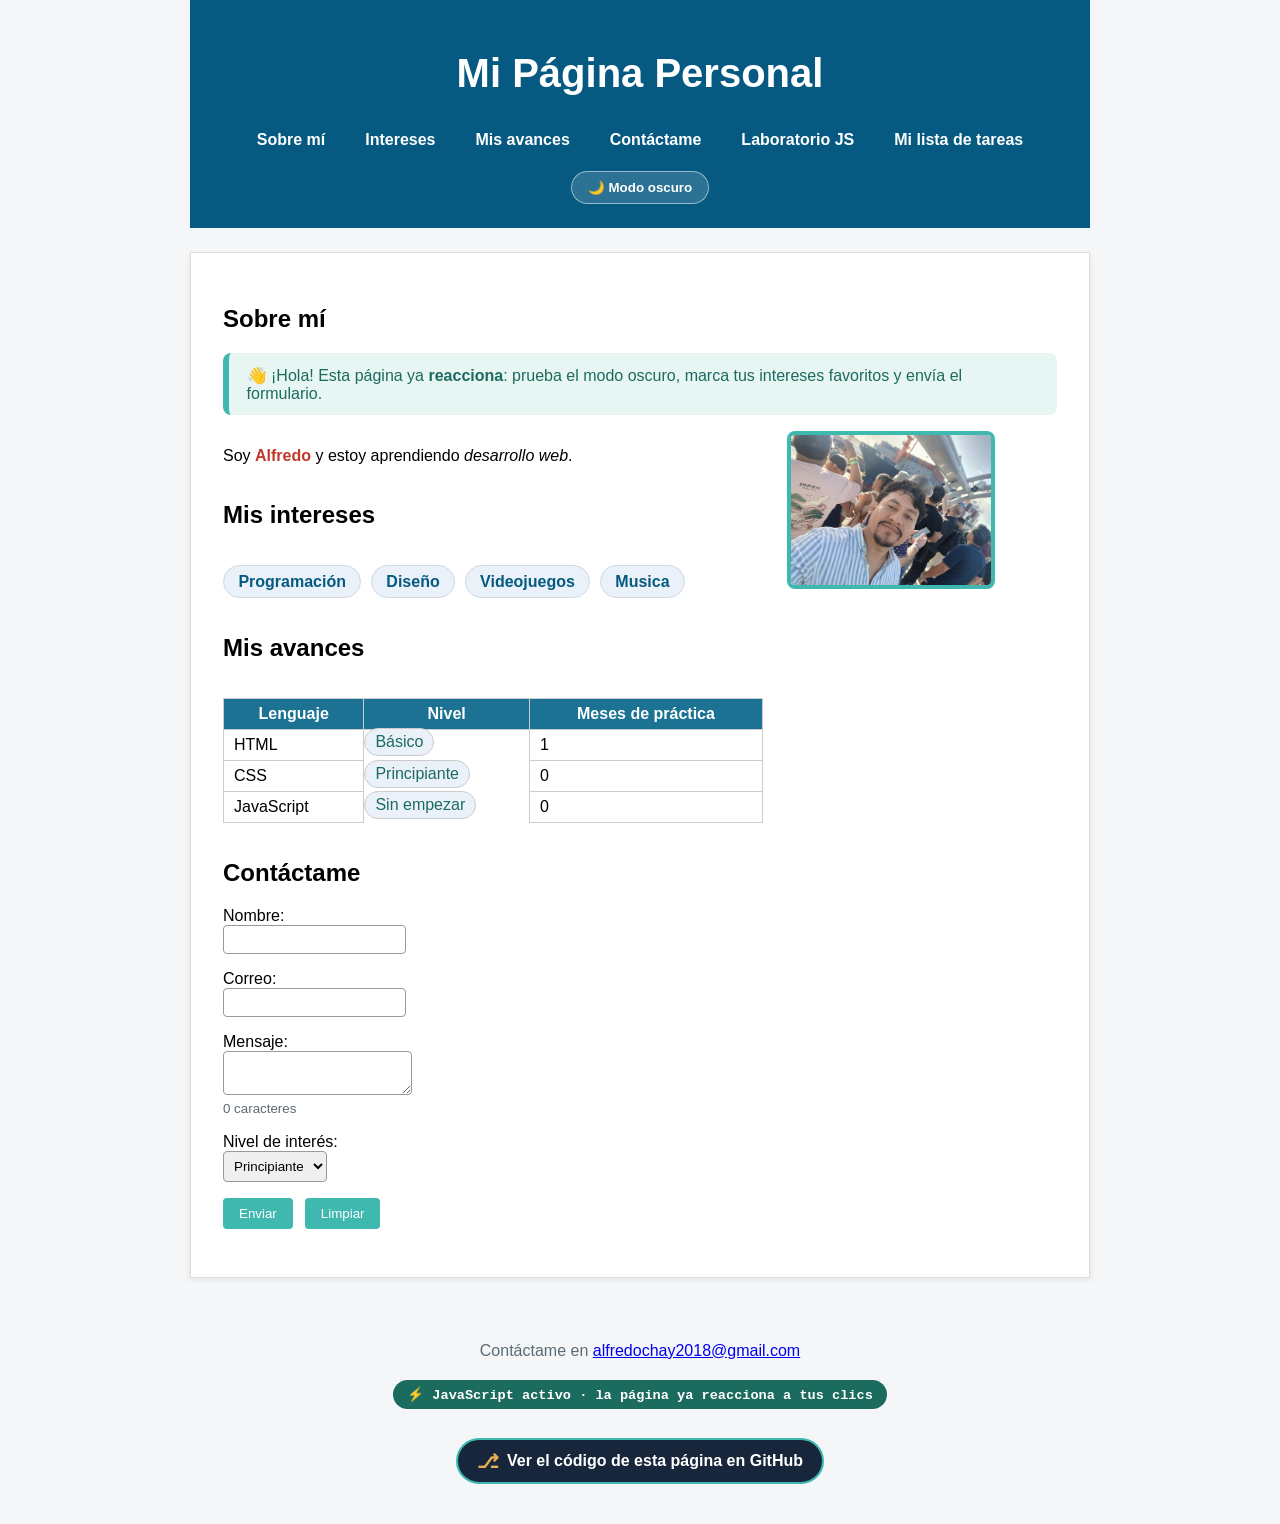
==== index.html @ 12668f1b "Agregamos enlace del respositorio a index y agregamos la clase 14 al repositorioJS" ====
<!DOCTYPE html>
<html lang="es">
  <head>
    <meta charset="UTF-8">
    <title>Mi Página Personal</title>

    <!-- Cambio de Hoy: conectar el html con el css-->
    <link rel="stylesheet" href="styles.css">
  </head>
  <body>
    <!-- CAMBIO DE HOY (Clase 8): este header es, a partir de hoy, el
         primer elemento que el usuario ve aparecer con una animación
         (opacity + translateY) definida con @keyframes en styles.css —
         por eso no hace falta agregar ninguna clase ni atributo nuevo
         aquí: la animación está completamente conectada por el
         selector "header" del CSS, igual que ya pasa con sus demás
         estilos (fondo, padding, grid-area). Nota importante: TODO lo
         de hoy (transiciones, animación, elevación de main, hover de
         los chips) vive en styles.css — este archivo HTML no cambió
         de estructura, porque el Proyecto 1 ya estaba completo desde
         la Clase 7; hoy solo lo pulimos y le dimos vida con CSS. -->
    <header>
      <h1>Mi Página Personal</h1>
      <!-- CAMBIO DE HOY (Clase 8): estos 4 enlaces ya tenían su estilo
           de Flexbox desde la Clase 6 — hoy, al pasar el cursor sobre
           cualquiera de ellos, aparece un fondo claro semi-transparente
           que se desvanece suavemente (ver "header nav a:hover" y su
           transition en styles.css). No se tocó ningún atributo aquí. -->
      <nav>
        <a href="#sobre-mi">Sobre mí</a>
        <a href="#intereses">Intereses</a>
        <a href="#avances">Mis avances</a>
        <a href="#contacto">Contáctame</a>
        <a href="practica-js.html">Laboratorio JS</a>
        <a href="lista/lista.html">Mi lista de tareas</a>

          <!-- CAMBIO DE HOY (Clase 9): nuevo enlace a la página del
             laboratorio de JavaScript. Como practica-js.html está en la
             misma carpeta, basta con escribir su nombre en href (sin #,
             porque no es una sección de esta página sino otro archivo).
             CAMBIO DE HOY (Clase 10): este archivo NO cambia hoy; solo
             corregimos este comentario. Los loops y funciones de hoy
             viven en logica.js y en el laboratorio. La landing page se
             conecta a JavaScript (DOM) en la Clase 11. -->
      </nav>

         <!-- CAMBIO DE HOY (Clase 12): botón para cambiar entre modo claro y
           modo oscuro. type="button" significa que NO envía ningún
           formulario: solo existe para que JavaScript escuche su "click".
           El id="btn-tema" es el "nombre" con el que script.js lo encuentra
           usando querySelector("#btn-tema"). -->
      <button type="button" id="btn-tema" class="btn-tema">🌙 Modo oscuro</button>

    </header>

     <!-- CAMBIO DE HOY (Clase 8): esta es la "tarjeta principal" que hoy
         gana la sensación de elevación al pasar el cursor sobre ella
         (se levanta 4px y su sombra crece) — ver "main:hover" en
         styles.css. Como siempre, el efecto completo vive en el CSS;
         aquí en el HTML no se necesita ningún cambio. -->

    <main>
      <h2 id="sobre-mi">Sobre mí</h2>

      <!-- CAMBIO DE HOY (Clase 12): párrafo VACÍO a propósito. No escribimos
           nada aquí: script.js lo llena con innerHTML al cargar la página.
           Mientras está vacío, la regla .saludo:empty de styles.css lo
           oculta. Va fuera de .sobre-mi-grid para no mover el Grid de la
           Clase 7. -->
      <p id="saludo" class="saludo"></p>

      <div class="sobre-mi-grid">
        <p>Soy <strong class="destacado">Alfredo</strong> y estoy aprendiendo <em>desarrollo web</em>.</p>
        <img src=" imagenes/Foto_Alfredo.jpg" alt="Foto de perfil" width="200">

        <!-- CAMBIO DE HOY (Clase 12): el <span> vacío es el contador de
             favoritos. JavaScript escribe en él con textContent cada vez
             que se hace clic en un interés. -->
        <h2 id="intereses">Mis intereses <span id="contador-favoritos" class="contador"></span></h2>
        
        <ul>
          <li>Programación</li>
          <li>Diseño</li>
          <li>Videojuegos</li>
          <li>Musica</li>
        </ul>

        <h2 id="avances">Mis avances</h2>
        <table>
          <thead>
            <tr>
              <th>Lenguaje</th>
              <th>Nivel</th>
              <th>Meses de práctica</th>
            </tr>
          </thead>
          <tbody>
            <tr>
              <td>HTML</td>
              <td>Básico</td>
              <td>1</td>
            </tr>
            <tr>
              <td>CSS</td>
              <td>Principiante</td>
              <td>0</td>
            </tr>
            <tr>
              <td>JavaScript</td>
              <td>Sin empezar</td>
              <td>0</td>
            </tr>
          </tbody>
        </table>
      </div>

      <!-- CAMBIO DE HOY (Clase 7): Contáctame ya NO comparte columnas con
           nadie — queda como su propia sección, a todo el ancho, debajo
           de todo el grupo de arriba. No necesita ningún div adicional,
           porque no está formando pareja con otro elemento. -->
      <h2 id="contacto">Contáctame</h2>

      <!-- CAMBIO DE HOY (Clase 12): novalidate apaga la validación AUTOMÁTICA
           del navegador (la del type="email" de la Clase 3). Así el
           navegador no nos interrumpe con su globito y la validación la
           hacemos NOSOTROS con JavaScript, en script.js. -->
      <form novalidate>
        <p>
          <label for="nombre">Nombre:</label><br>
          <input type="text" id="nombre" name="nombre">
        </p>
        <p>
          <label for="correo">Correo:</label><br>
          <!-- CAMBIO DE HOY (Clase 12): corregimos el id. Decía id=""Correo
               (comillas mal puestas), así que el input NO tenía id y el
               label for="correo" no lo encontraba. Hoy además lo necesitamos
               para querySelector("#correo"). -->
          <input type="email" id="correo" name="correo">
        </p>
        <p>
          <label for="mensaje">Mensaje:</label><br>
          <textarea id="mensaje" name="mensaje"></textarea><br>
          <!-- CAMBIO DE HOY (Clase 12) · Reto: contador de caracteres. El
               evento "input" lo actualiza mientras escribimos. -->
          <small id="contador-mensaje" class="contador-mensaje">0 caracteres</small>
        </p>
        <p>
          <label for="nivel">Nivel de interés:</label><br>
          <select id="nivel" name="nivel">
            <option value="principiante">Principiante</option>
            <option value="intermedio">Intermedio</option>
          </select>
        </p>
        <!-- CAMBIO DE HOY (Clase 8): ambos botones (Enviar y Limpiar)
             ahora se oscurecen y crecen levemente (scale 1.05) al pasar
             el cursor encima — "button:hover" en styles.css. También
             agregamos "button:focus" con el mismo estilo, para que
             alguien que navegue con el teclado (tecla Tab) vea
             claramente cuál botón está seleccionado: ese es el ajuste
             de accesibilidad que pedimos en la retroalimentación de
             hoy. -->
        <p>
          <button type="submit">Enviar</button>
          <button type="reset">Limpiar</button>
        </p>
      </form>

       <!-- CAMBIO DE HOY (Clase 12): aquí aparecen los mensajes de error o de
           éxito del formulario. Empieza VACÍO: JavaScript le pone el texto
           (textContent) y la clase .error o .exito (classList).
           Va DESPUÉS del </form> porque la regla "form p:last-of-type" de la
           Clase 6 pone en fila el último párrafo del formulario (el de los
           botones); si este <p> estuviera dentro, esa regla le tocaría a él. -->
      <p id="mensaje-error" class="mensaje-form"></p>

    </main>

    <footer>
      <p>Contáctame en <a href="mailto:alfredochay2018@gmail.com">alfredochay2018@gmail.com</a></p>

       <!-- CAMBIO DE HOY (Clase 12): este texto ya no se queda fijo. Al
           cargar la página, script.js lo cambia con textContent y le pone
           otro color con style.backgroundColor. -->
      <p class="badge-js">⚡JavaScript conectado - abre la consola </p>

      <p>
        <a class="enlace-github" href="https://github.com/Alfredo-chay/pagina-personal.git">
          <span class="icono-git">⎇</span> Ver el código de esta página en GitHub
        </a>
      </p>
 
    </footer>
 
    <script src="script.js"></script>
 
  </body>
</html>
---- styles.css ----
/* ===================================================
   CLASE 4: PRIMEROS ESTILOS
   =================================================== */

body {
  font-family: Arial, sans-serif;
  background-color: #f4f6f8;
  max-width: 900px;
  margin: 0 auto;
  display: grid;                 
  grid-template-areas:            
    "header"
    "main"
    "footer";
}

h1 {
  color: #065a82;
  font-size: 40px;
}

.destacado {
  color: #c0392b;
  font-weight: bold;
}


/* ===================================================
   EXTRA: HEADER CON COLOR DE FONDO
   =================================================== */

header {
  background-color: #065a82;
  text-align: center;
  padding: 1.5rem 1rem;
  grid-area: header;    
}

header h1,
header nav a {
  color: white;
}

header nav {
  display: flex;
  justify-content: center;
  gap: 0.5rem;
}

header nav a {
  text-decoration: none;
  font-weight: bold;
  padding: 0.5rem 1rem;
  border-radius: 6px;     
  transition: background-color 0.3s ease; 
}

header nav a:hover {
  background-color: rgba(255, 255, 255, 0.2);
}


/* ===================================================
   EXTRA: TABLA
   =================================================== */

th {
  background-color: #1c7293;
  color: white;
}

td, th {
  border: 1px solid #cccccc;
  padding: 6px 10px;
}

table {
  border-collapse: collapse;
  margin: 1rem 0;
  width: 100%;   
}

tbody td:nth-child(2) {
  display: inline-block;
  background-color: #eaf1f8;
  color: #1c6b5f;
  padding: 4px 10px;
  border-radius: 999px;
}

tbody tr:first-child td:nth-child(2) {
  position: relative;
  top: -2px;
}


/* ===================================================
   EXTRA: FORMULARIO
   =================================================== */

input, textarea, select {
  border: 1px solid #999999;
  padding: 6px;
  max-width: 100%;
  border-radius: 4px;                       
  transition: border-color 0.3s ease;
}

input:focus, textarea:focus, select:focus {
  border-color: #1c7293;
  outline: none;
}

button {
  background-color: #3fb8af;
  color: white;
  border: none;
  padding: 8px 16px;
   border-radius: 4px;                               
  cursor: pointer;                                  
  transition: background-color 0.3s ease, transform 0.2s ease;
}

button:hover {
  background-color: #2f8f88;
  transform: scale(1.05);
}
 
button:focus {
  background-color: #2f8f88;
  outline: 3px solid #1c7293;
  outline-offset: 2px;
}

form {
  margin-top: 1rem;
}

form p:last-of-type {
  display: flex;
  gap: 0.75rem;
}


/* ===================================================
   CLASE 5: BOX MODEL
   =================================================== */

main {
  background-color: white;
  padding: 2rem;
  margin: 1.5rem 0;
  border: 1px solid #dddddd;
  grid-area: main;
  box-shadow: 0 2px 6px rgba(0, 0, 0, 0.08);        
  transition: transform 0.2s ease, box-shadow 0.2s ease;
}

main:hover {
  transform: translateY(-4px);
  box-shadow: 0 8px 16px rgba(0, 0, 0, 0.12);
}

img {
  border: 4px solid #3fb8af;
  border-radius: 8px;
  margin: 1rem 0;
  max-width: 100%;
}


/* ===================================================
   CLASE 6: DISPLAY, POSITION Y FLEXBOX
   =================================================== */

ul {
  display: flex;
  flex-wrap: wrap;
  gap: 0.6rem;
  list-style: none;
  padding: 0;
  margin: 1rem 0;
}

ul li {
  background-color: #eaf1f8;
  color: #065a82;
  font-weight: bold;
  padding: 0.4rem 0.9rem;
  border-radius: 999px;
  border: 1px solid #cfd8e3;
  transition: transform 0.2s ease, background-color 0.2s ease;
}

ul li:hover {
  transform: scale(1.08);
  background-color: #d6e6f5;
}


/* ===================================================
   CLASE 7: CSS GRID Y DISEÑO RESPONSIVE
   =================================================== */

footer {
  grid-area: footer;
  text-align: center;
  padding: 1.5rem 1rem;
  color: #5b6b76;
}

.sobre-mi-grid {
  display: block;
}

@media (min-width: 768px) {
  .sobre-mi-grid {
    display: grid;
    grid-template-columns: 2fr 1fr;
    column-gap: 1.5rem;
    grid-template-areas:
      "texto       foto"
      "intereses-h foto"
      "intereses-l foto"
      "avances-h   foto"
      "avances-t   foto";
  }

  .sobre-mi-grid > p             { grid-area: texto; }
  .sobre-mi-grid > h2#intereses  { grid-area: intereses-h; }
  .sobre-mi-grid > ul            { grid-area: intereses-l; }
  .sobre-mi-grid > h2#avances    { grid-area: avances-h; }
  .sobre-mi-grid > table         { grid-area: avances-t; }

  .sobre-mi-grid > img {
    grid-area: foto;    
    align-self: start;   
    margin: 0;             
  }
}

/* ===================================================
   CLASE 8: PROYECTO 1 — TRANSICIONES Y ANIMACIONES
   =================================================== */
 
@keyframes aparecer {
  from {
    opacity: 0;
    transform: translateY(-10px);
  }
  to {
    opacity: 1;
    transform: translateY(0);
  }
}
 
header {
  animation: aparecer 0.6s ease-out;
}

/* ===================================================
   CLASE 9: INTRODUCCIÓN A JAVASCRIPT
   Hoy JavaScript vive en logica.js y muestra todo en la
   consola. Estas reglas solo dan estilo a la página nueva
   practica-js.html, que comparte esta misma hoja de estilos
   con index.html. Ninguna regla de esta sección cambia cómo
   se ve la landing page, salvo el ajuste del nav (abajo).
   =================================================== */
 
/* CAMBIO DE HOY (Clase 9): el nav ahora tiene 5 enlaces (agregamos
   "Laboratorio JS"). flex-wrap: wrap deja que los enlaces bajen a
   una segunda línea en pantallas angostas, en vez de apretarse. Es
   la misma propiedad que ya usamos en los chips de intereses. */
header nav {
  flex-wrap: wrap;
}
 
/* CAMBIO DE HOY (Clase 9): <code> marca nombres de código dentro del
   texto (let, const, logica.js...). Fuente monoespaciada, como en el
   editor, y un fondo suave con los colores de la página. */
code {
  font-family: "Courier New", monospace;
  background-color: #eaf1f8;
  color: #065a82;
  padding: 1px 6px;
  border-radius: 4px;
}
 
/* CAMBIO DE HOY (Clase 9): recuadro de bienvenida del laboratorio.
   border-left grueso + fondo claro = el mismo estilo de "nota
   destacada" que usamos en las presentaciones. */
.lab-intro {
  background-color: #f3f8fa;
  border-left: 6px solid #3fb8af;
  padding: 1rem 1.5rem;
  border-radius: 8px;
  margin-bottom: 1.5rem;
}
 
.lab-intro h2 {
  margin-top: 0.5rem;
  color: #065a82;
}
 
/* CAMBIO DE HOY (Clase 9): la caja "Cómo ver los resultados" imita una
   consola: fondo oscuro y texto claro (el mismo azul oscuro de los
   bloques de código de las presentaciones). */
.consola-tip {
  background-color: #17263a;
  color: #e3eef2;
  padding: 1rem 1.5rem;
  border-radius: 8px;
  margin-bottom: 1.5rem;
}
 
.consola-tip h2 {
  color: #3fb8af;
  margin-top: 0.5rem;
}
 
.consola-tip ol {
  line-height: 1.8;
}
 
.consola-tip code {
  background-color: #24384f;
  color: #e8b054;
}
 
/* CAMBIO DE HOY (Clase 9): tarjetas en Grid (Clase 7). Mobile-first:
   una columna por defecto; dos columnas desde 768px. */
.lab-grid {
  display: grid;
  grid-template-columns: 1fr;
  gap: 1rem;
  margin: 1rem 0 1.5rem;
}
 
@media (min-width: 768px) {
  .lab-grid {
    grid-template-columns: 1fr 1fr;
  }
}
 
/* CAMBIO DE HOY (Clase 9): cada tarjeta reutiliza la idea de
   "elevación" de la Clase 8: transition + translateY en :hover. */
.tarjeta-js {
  background-color: #f3f8fa;
  border: 1px solid #dde7ee;
  border-top: 4px solid #1c7293;
  border-radius: 8px;
  padding: 1rem 1.2rem;
  transition: transform 0.2s ease, box-shadow 0.2s ease;
}
 
.tarjeta-js:hover {
  transform: translateY(-3px);
  box-shadow: 0 6px 14px rgba(0, 0, 0, 0.08);
}
 
.tarjeta-js h3 {
  margin: 0.2rem 0 0.5rem;
  color: #065a82;
}
 
/* CAMBIO DE HOY (Clase 9): en los ejercicios, el número va en un
   círculo. position: relative en la tarjeta + position: absolute en
   .num (Clase 6) colocan el círculo en la esquina superior derecha. */
.ejercicio {
  position: relative;
  border-top-color: #3fb8af;
}
 
.ejercicio .num {
  position: absolute;
  top: 0.8rem;
  right: 0.8rem;
  width: 2rem;
  height: 2rem;
  border-radius: 50%;
  background-color: #065a82;
  color: white;
  font-weight: bold;
  display: flex;
  align-items: center;
  justify-content: center;
}
 
/* CAMBIO DE HOY (Clase 9): "resultado esperado" con aspecto de línea
   de consola. El ::before agrega el símbolo › antes del texto sin
   tener que escribirlo en el HTML. */
.salida {
  font-family: "Courier New", monospace;
  background-color: #17263a;
  color: #e8b054;
  padding: 0.5rem 0.8rem;
  border-radius: 6px;
  font-size: 0.95rem;
}
 
.salida::before {
  content: "› ";
  color: #3fb8af;
}

/* ===================================================
   CLASE 10: LOOPS Y FUNCIONES
   Estas reglas solo dan estilo a la sección nueva del
   laboratorio (practica-js.html, id="clase10"). La landing
   page (index.html) no cambia hoy.
   =================================================== */
 
/* CAMBIO DE HOY (Clase 10): separa visualmente la sección de hoy de la
   de la Clase 9: una línea punteada arriba y espacio extra (box model,
   Clase 5). */
.clase-nueva {
  margin-top: 2.5rem;
  padding-top: 1.5rem;
  border-top: 3px dashed #cfd8e3;
}
 
/* CAMBIO DE HOY (Clase 10): "pastilla" con el número de clase. Es
   inline-block (Clase 6): se queda en su línea como un texto, pero
   acepta padding como una caja. */
.etiqueta-clase {
  display: inline-block;
  background-color: #3fb8af;
  color: white;
  font-weight: bold;
  font-size: 0.85rem;
  letter-spacing: 1px;
  text-transform: uppercase;
  padding: 4px 12px;
  border-radius: 999px;
}
 
/* CAMBIO DE HOY (Clase 10): bloques de código dentro de las tarjetas.
   <pre> respeta espacios y saltos de línea; overflow-x: auto agrega
   una barra para desplazarse si una línea no cabe en el celular, en
   vez de desbordar la tarjeta (responsive, Clase 7). */
.mini-codigo {
  font-family: "Courier New", monospace;
  background-color: #17263a;
  color: #e3eef2;
  padding: 0.7rem 0.9rem;
  border-radius: 6px;
  font-size: 0.9rem;
  line-height: 1.5;
  overflow-x: auto;
  margin: 0.6rem 0 0;
}
 
/* CAMBIO DE HOY (Clase 10): un detalle de Grid (Clase 7). Por defecto,
   un elemento dentro de un grid NO se encoge más que su contenido más
   ancho; como .mini-codigo tiene líneas largas que no se cortan, en el
   celular empujaba la tarjeta y toda la página quedaba más ancha que la
   pantalla. min-width: 0 le permite encogerse, y entonces el
   overflow-x: auto de .mini-codigo hace su trabajo. */
.lab-grid > .tarjeta-js {
  min-width: 0;
}
 
/* CAMBIO DE HOY (Clase 10): las vueltas del for, dibujadas como una fila
   de fichas con Flexbox (Clase 6). flex-wrap hace que bajen de línea en
   pantallas angostas. */
.vueltas {
  display: flex;
  flex-wrap: wrap;
  gap: 0.5rem;
  margin: 0.8rem 0 1.5rem;
}
 
.vueltas span {
  font-family: "Courier New", monospace;
  font-weight: bold;
  background-color: #065a82;
  color: white;
  padding: 0.45rem 0.8rem;
  border-radius: 6px;
}
 
/* La última ficha (la condición ya es false) va en gris y con borde
   punteado: es la vuelta que NO se ejecuta. */
.vueltas span.fin {
  background-color: #eef1f4;
  color: #5b6b76;
  border: 2px dashed #b7c3cd;
}
 
/* CAMBIO DE HOY (Clase 10): el reto opcional usa la misma tarjeta de
   .ejercicio, pero en dorado para que se note que es un extra. */
.ejercicio.reto {
  border-top-color: #e8b054;
}
 
.ejercicio.reto .num {
  background-color: #e8b054;
  color: #17263a;
}
 
/* CAMBIO DE HOY (Clase 10): recuadro de la tarea para la próxima clase,
   con el mismo estilo de "nota destacada" que .lab-intro, pero dorado. */
.tarea-clase {
  background-color: #fff8e8;
  border-left: 6px solid #e8b054;
  padding: 1rem 1.5rem;
  border-radius: 8px;
  margin-top: 1.5rem;
}
 
.tarea-clase h3 {
  margin-top: 0.3rem;
  color: #8a5a00;
}
 
.tarea-clase ol {
  line-height: 1.7;
}


/* ===================================================
   CLASE 11: ARRAYS, OBJETOS E INTRODUCCIÓN AL DOM
   Hoy la landing page (index.html) se conecta a su propio
   archivo de JavaScript, script.js. Aquí solo hay estilos:
   el distintivo del footer y la sección nueva del
   laboratorio (practica-js.html, id="clase11").
   =================================================== */
 
/* CAMBIO DE HOY (Clase 11): distintivo en el footer de index.html que
   recuerda que la página ya tiene JavaScript. inline-block (Clase 6)
   para que el fondo solo ocupe lo que mide el texto. */
.badge-js {
  display: inline-block;
  background-color: #17263a;
  color: #e8b054;
  font-family: "Courier New", monospace;
  font-size: 0.85rem;
  font-weight: bold;
  padding: 0.35rem 0.9rem;
  border-radius: 999px;
  margin-top: 0.3rem;
}
 
/* CAMBIO DE HOY (Clase 11): recuadro de aviso en el laboratorio. Mismo
   estilo de "nota destacada" de .lab-intro, pero en azul. */
.aviso-hoy {
  background-color: #eaf1f8;
  border-left: 6px solid #065a82;
  padding: 0.9rem 1.2rem;
  border-radius: 8px;
  margin: 1rem 0 1.5rem;
  line-height: 1.6;
}
 
/* CAMBIO DE HOY (Clase 11): el árbol del DOM, dibujado con cajas
   anidadas. Cada .nodo tiene un borde a la izquierda y un margen
   (box model, Clase 5): cuanto más adentro está, más a la derecha se
   ve, igual que la sangría del HTML. */
.arbol {
  background-color: #f3f8fa;
  border: 1px solid #dde7ee;
  border-radius: 8px;
  padding: 1rem 1.2rem;
  margin: 0.8rem 0 1.5rem;
  overflow-x: auto;   /* en el celular, si no cabe, se desplaza dentro de su caja */
}
 
.nodo {
  font-family: "Courier New", monospace;
  font-weight: bold;
  color: #065a82;
  border-left: 3px solid #3fb8af;
  margin: 0.35rem 0 0.35rem 1.1rem;
  padding: 0.15rem 0 0.15rem 0.7rem;
}
 
/* La raíz (document) no lleva sangría ni borde. */
.nodo.raiz {
  margin-left: 0;
  border-left: none;
  padding-left: 0;
  color: #17263a;
}
 
/* Las hojas (nodos sin hijos dibujados) en un tono más suave. */
.nodo.hoja {
  font-weight: normal;
  color: #1a2433;
  border-left-color: #cfd8e3;
}
 
/* Los elementos que vamos a seleccionar hoy (h1 y nav). */
.nodo.marcado {
  background-color: #fff8e8;
  border-left-color: #e8b054;
  font-weight: bold;
}
 
/* El <script> nuevo de hoy. */
.nodo.nuevo {
  background-color: #e7f5f3;
  border-left-color: #3fb8af;
  color: #1c6b5f;
  font-weight: bold;
}
 
/* CAMBIO DE HOY (Clase 11): desde la Clase 5, la 2.ª columna de TODAS
   las tablas se ve como "pastilla" (tbody td:nth-child(2)). En esta
   tabla no la queremos, así que la regresamos a una celda normal. Como
   ".tabla-selectores tbody td:nth-child(2)" es más específico (tiene
   una clase), le gana a la regla general. */
.tabla-selectores tbody td:nth-child(2) {
  display: table-cell;
  background-color: transparent;
  color: inherit;
  padding: 6px 10px;
  border-radius: 0;
  position: static;
}
 
/* CAMBIO DE HOY (Clase 11): las celdas de esta tabla tienen código largo
   y sin espacios, como querySelector(".destacado"). Una tabla no se
   encoge más que su palabra más larga, y en el celular empujaba toda la
   página. overflow-wrap: anywhere permite cortar esas palabras largas
   en cualquier punto para que la tabla quepa en la pantalla. */
.tabla-selectores td {
  overflow-wrap: anywhere;
}

/* ===================================================
   CLASE 12: MODIFICAR EL DOM, EVENTOS Y FORMULARIOS
   Estas clases NO se usan solas: JavaScript (script.js) se
   las pone o se las quita a los elementos con classList.
   Así el "cómo se ve" sigue viviendo en el CSS y JavaScript
   solo decide "cuándo" (buena práctica de hoy).
   =================================================== */
 
/* CAMBIO DE HOY (Clase 12): el botón de modo oscuro del header. Hereda
   la regla general "button" de la Clase 6, pero aquí lo hacemos
   transparente con borde para que combine con el azul del header. */
.btn-tema {
  margin-top: 0.9rem;
  background-color: rgba(255, 255, 255, 0.15);
  border: 1px solid rgba(255, 255, 255, 0.5);
  font-weight: bold;
  border-radius: 999px;
}
 
.btn-tema:hover,
.btn-tema:focus {
  background-color: rgba(255, 255, 255, 0.3);
}
 
/* CAMBIO DE HOY (Clase 12): transición suave del fondo y del color para
   que el cambio a modo oscuro no sea un "golpe" (Clase 8). */
body,
main {
  transition: background-color 0.4s ease, color 0.4s ease;
}
 
/* CAMBIO DE HOY (Clase 12): MODO OSCURO. Todas estas reglas empiezan con
   body.modo-oscuro, o sea: solo se aplican cuando el <body> tiene la
   clase "modo-oscuro". Esa clase la pone y la quita JavaScript con
   document.body.classList.toggle("modo-oscuro"). */
body.modo-oscuro {
  background-color: #0f1b2b;
  color: #e3eef2;
}
 
body.modo-oscuro main {
  background-color: #17263a;
  border-color: #24384f;
  box-shadow: 0 2px 10px rgba(0, 0, 0, 0.4);
}
 
body.modo-oscuro h2 {
  color: #3fb8af;
}
 
body.modo-oscuro .destacado {
  color: #ff8a7a;   /* el rojo de la Clase 4, más claro para que se lea en fondo oscuro */
}
 
body.modo-oscuro td,
body.modo-oscuro th {
  border-color: #24384f;
}
 
body.modo-oscuro footer {
  color: #9fb3c2;
}
 
body.modo-oscuro footer a {
  color: #3fb8af;
}
 
/* CAMBIO DE HOY (Clase 12): el párrafo de saludo que llena JavaScript
   con innerHTML. ":empty" significa "cuando no tiene nada adentro":
   mientras JavaScript no escriba en él, no se ve ni ocupa espacio. */
.saludo {
  background-color: #e7f5f3;
  color: #1c6b5f;
  border-left: 6px solid #3fb8af;
  padding: 0.8rem 1.1rem;
  border-radius: 8px;
  animation: aparecer 0.6s ease;   /* reutilizamos la animación de la Clase 8 */
}
 
.saludo:empty {
  display: none;
}
 
/* CAMBIO DE HOY (Clase 12): los intereses ahora se pueden tocar. El
   cursor de "manita" avisa que son clicables. */
ul li {
  cursor: pointer;
  user-select: none;   /* evita que el texto se seleccione al hacer doble clic */
}
 
/* CAMBIO DE HOY (Clase 12): un interés marcado como favorito. JavaScript
   alterna esta clase con classList.toggle("favorito") en cada clic. */
ul li.favorito {
  background-color: #e8b054;
  color: #17263a;
  border-color: #c99437;
}
 
/* ::before agrega una estrella ANTES del texto, solo con CSS. */
ul li.favorito::before {
  content: "★ ";
}
 
/* CAMBIO DE HOY (Clase 12): contador de favoritos dentro del h2. */
.contador {
  font-size: 0.9rem;
  font-weight: normal;
  color: #8a5a00;
  background-color: #fff8e8;
  padding: 2px 10px;
  border-radius: 999px;
  vertical-align: middle;
}
 
.contador:empty {
  display: none;
}
 
/* CAMBIO DE HOY (Clase 12): el contador de caracteres del mensaje. */
.contador-mensaje {
  color: #5b6b76;
}
 
/* CAMBIO DE HOY (Clase 12): la caja de mensajes del formulario. Vacía no
   se ve; con la clase .error se pinta de rojo y con .exito de verde. */
.mensaje-form {
  padding: 0.8rem 1.1rem;
  border-radius: 8px;
  font-weight: bold;
  border-left: 6px solid transparent;
}
 
.mensaje-form:empty {
  display: none;
}
 
.mensaje-form.error {
  background-color: #fdecea;
  color: #c0392b;
  border-left-color: #c0392b;
}
 
.mensaje-form.exito {
  background-color: #e7f5f3;
  color: #1c6b5f;
  border-left-color: #3fb8af;
  animation: aparecer 0.6s ease;
}
 
/* CAMBIO DE HOY (Clase 12): el campo que tiene el error se marca en rojo.
   Escribimos "input.campo-error" (etiqueta + clase) para que sea tan
   específico como "input:focus" de la Clase 8; como esta regla está
   DESPUÉS en el archivo, gana y el borde se queda rojo aunque el campo
   tenga el foco. */
input.campo-error,
textarea.campo-error {
  border-color: #c0392b;
  background-color: #fff5f4;
}
 
/* ---------- Laboratorio (practica-js.html, id="clase12") ---------- */
 
/* CAMBIO DE HOY (Clase 12): el "camino" de un evento, dibujado como una
   fila de pasos con Flexbox (Clase 6). Es un <ol> (lista numerada),
   así no le tocan las reglas de "ul li" de los intereses. Cada paso lleva una flecha con
   ::after, menos el último. */
.flujo {
  display: flex;
  flex-wrap: wrap;
  gap: 0.6rem;
  margin: 0.8rem 0 1.5rem;
  padding: 0;
  list-style: none;
}
 
.flujo li {
  background-color: #065a82;
  color: white;
  padding: 0.5rem 0.9rem;
  border-radius: 8px;
  font-weight: bold;
}
 
.flujo li::after {
  content: "  →";
  color: #3fb8af;
}
 
.flujo li:last-child {
  background-color: #3fb8af;
  color: #17263a;
}
 
.flujo li:last-child::after {
  content: "";
}
 
/* CAMBIO DE HOY (Clase 12): tarjeta de la demo en vivo del laboratorio.
   logica.js le alterna la clase "encendida" con un clic. */
.demo-tarjeta {
  background-color: #f3f8fa;
  border: 2px dashed #b7c3cd;
  border-radius: 8px;
  padding: 1rem 1.2rem;
  margin: 0.8rem 0;
  transition: background-color 0.3s ease, border-color 0.3s ease, transform 0.3s ease;
}
 
.demo-tarjeta.encendida {
  background-color: #e7f5f3;
  border: 2px solid #3fb8af;
  transform: scale(1.02);
}

/* ===================================================
   CLASE 14: GIT Y GITHUB
   Hoy casi todo pasa en la terminal, no en la página. Aquí
   solo hay estilos para:
   - el botón "Ver el código en GitHub" del footer (index.html);
   - la sección nueva del laboratorio (practica-js.html,
     id="clase14").
   =================================================== */
 
/* CAMBIO DE HOY (Clase 14): botón del footer que lleva al repositorio.
   Es un <a> con forma de botón: inline-flex (Clase 6) para alinear el
   ícono y el texto, padding y bordes redondeados (Clase 5), y una
   transición al pasar el cursor (Clase 8). */
.enlace-github {
  display: inline-flex;
  align-items: center;
  gap: 0.5rem;
  background-color: #17263a;
  color: white;
  text-decoration: none;
  font-weight: bold;
  padding: 0.6rem 1.2rem;
  border-radius: 999px;
  border: 2px solid #3fb8af;
  transition: background-color 0.3s ease, transform 0.2s ease;
}
 
.enlace-github:hover {
  background-color: #3fb8af;
  color: #17263a;
  transform: translateY(-2px);
}
 
/* El símbolo ⎇ es el ícono clásico de las "ramas" de Git. */
.icono-git {
  font-size: 1.2rem;
  color: #e8b054;
}
 
.enlace-github:hover .icono-git {
  color: #17263a;
}
 
/* En modo oscuro (Clase 12), el footer cambia el color de TODOS sus
   enlaces a turquesa; aquí mantenemos el botón con letras blancas. */
body.modo-oscuro footer a.enlace-github {
  color: white;
}
 
body.modo-oscuro footer a.enlace-github:hover {
  color: #17263a;
}
 
/* ---------- Laboratorio (practica-js.html, id="clase14") ---------- */
 
/* CAMBIO DE HOY (Clase 14): las tres zonas de Git, como tres cajas en
   Grid (Clase 7). En el celular van una debajo de otra; desde 768px, en
   una fila de tres columnas iguales. */
.zonas-git {
  display: grid;
  grid-template-columns: 1fr;
  gap: 1rem;
  margin: 0.8rem 0 1.5rem;
}
 
@media (min-width: 768px) {
  .zonas-git {
    grid-template-columns: 1fr 1fr 1fr;
  }
}
 
.zona {
  position: relative;          /* para el número en la esquina (Clase 6) */
  background-color: #f3f8fa;
  border: 2px dashed #b7c3cd;
  border-radius: 8px;
  padding: 1rem 1.1rem 0.6rem;
}
 
/* La última zona (el repositorio) va con borde sólido: es lo que ya
   quedó guardado de verdad. */
.zona:last-child {
  border: 2px solid #3fb8af;
  background-color: #e7f5f3;
}
 
.zona strong {
  color: #065a82;
}
 
.zona p {
  margin: 0.4rem 0 0;
}
 
.zona-num {
  position: absolute;
  top: -0.8rem;
  right: 0.8rem;
  width: 1.6rem;
  height: 1.6rem;
  border-radius: 50%;
  background-color: #065a82;
  color: white;
  font-weight: bold;
  font-size: 0.85rem;
  display: flex;
  align-items: center;
  justify-content: center;
}
 
/* CAMBIO DE HOY (Clase 14): un bloque que imita la terminal. Es un <pre>
   (respeta los espacios y los saltos de línea, Clase 10) con fondo casi
   negro. overflow-x: auto agrega una barra si un comando no cabe en el
   celular, en vez de desbordar la página. */
.terminal {
  font-family: "Courier New", monospace;
  background-color: #0f1b2b;
  color: #e3eef2;
  padding: 1rem 1.2rem;
  border-radius: 8px;
  line-height: 1.7;
  font-size: 0.9rem;
  overflow-x: auto;
  border-top: 28px solid #24384f;   /* la "barra de título" de la ventana */
}
 
/* CAMBIO DE HOY (Clase 14): el mismo detalle de Grid de la Clase 10, ahora
   en el <main>. El body es un Grid (Clase 7) y, por defecto, un elemento
   del grid NO se encoge más que su contenido más ancho. El comando más
   largo de la terminal empujaba al main y, en el celular, toda la página
   quedaba más ancha que la pantalla. min-width: 0 le permite encogerse, y
   así el overflow-x: auto de .terminal hace su trabajo. */
main {
  min-width: 0;
}
 
.terminal .prompt {
  color: #3fb8af;
  font-weight: bold;
  user-select: none;   /* al copiar un comando, el $ no se copia */
}
 
/* CAMBIO DE HOY (Clase 14): tarjetas de mensajes de commit buenos y
   malos. Reutilizan .tarjeta-js y solo cambian el color del borde. */
.commit-bien {
  border-top-color: #3fb8af;
}
 
.commit-bien h3 {
  color: #1c6b5f;
}
 
.commit-mal {
  border-top-color: #c0392b;
}
 
.commit-mal h3 {
  color: #c0392b;
}
 
.commit-bien .salida,
.commit-mal .salida {
  margin: 0.4rem 0;
}
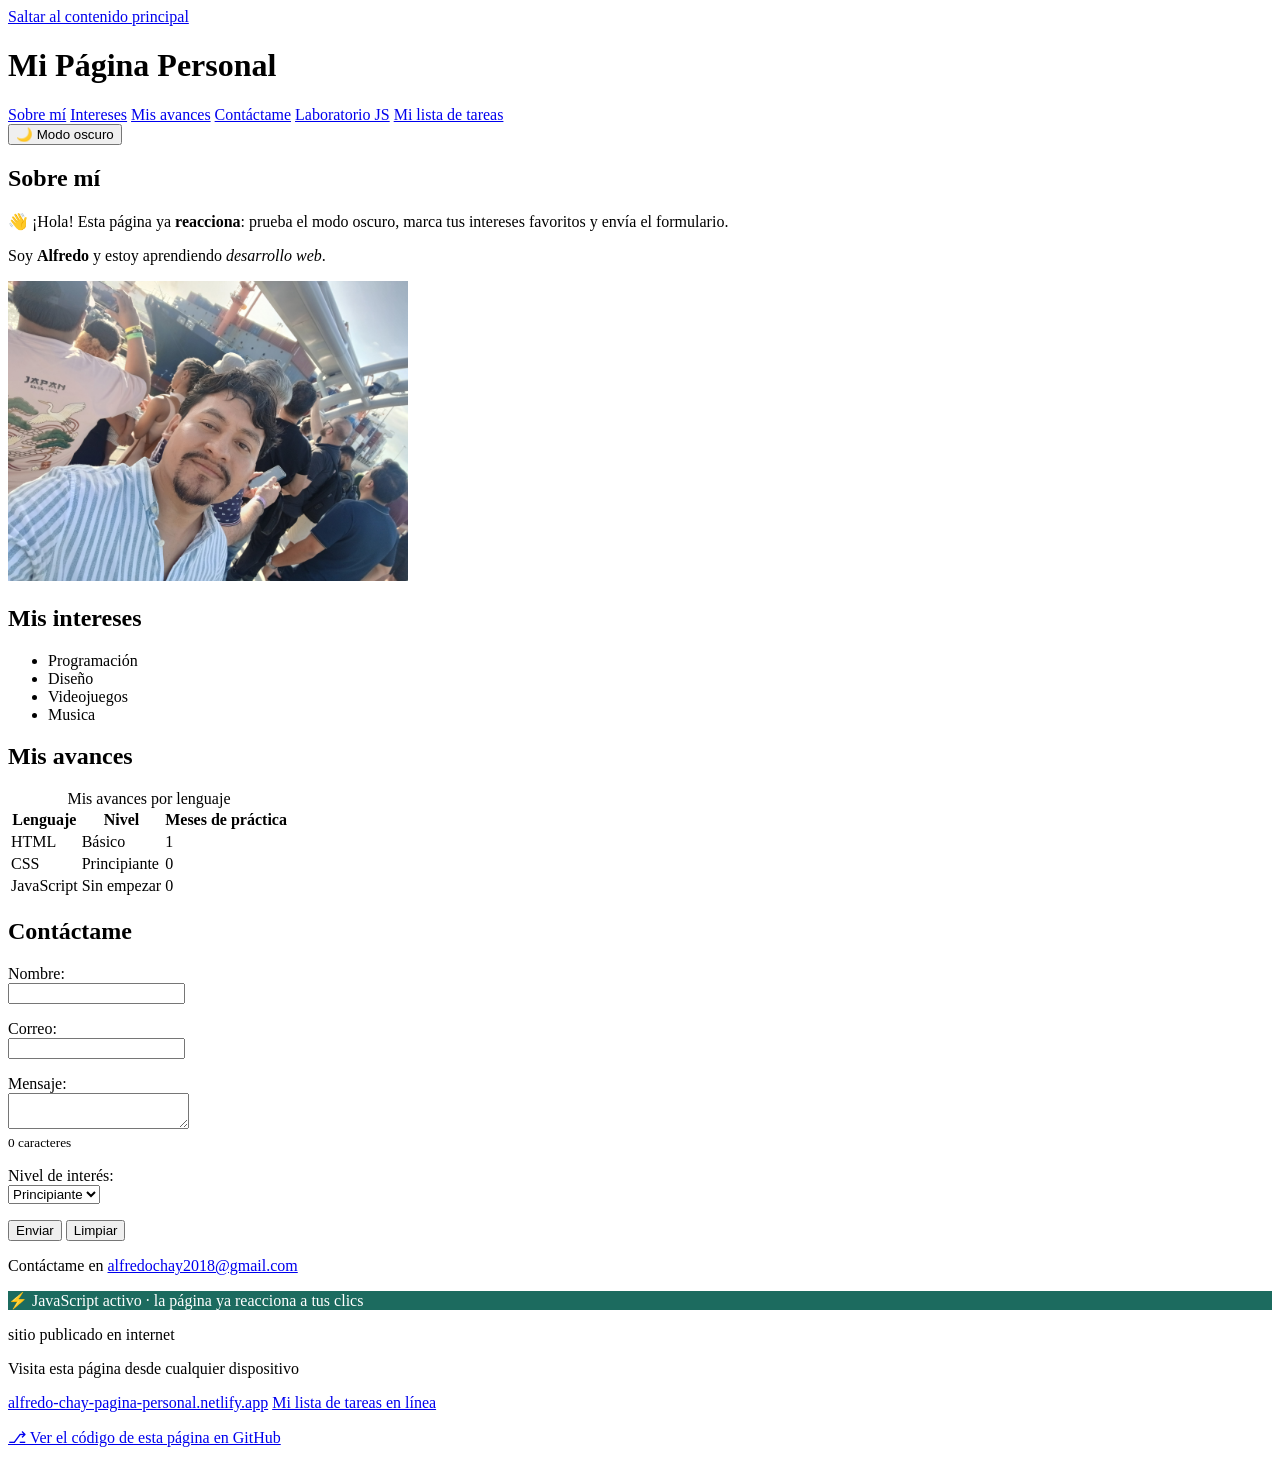
==== commit 1fe0aaea: "Reorganiza carpetas, mejora accesibilidad y agrega la sección de publicación" ====
--- a/index.html
+++ b/index.html
@@ -2,12 +2,16 @@
 <html lang="es">
   <head>
     <meta charset="UTF-8">
-    <title>Mi Página Personal</title>
+    <meta name="viewport" content="width=device-width, initial-scale=1.0">
+    <meta name="description" content="Página personal de Alfredo: estudiante de desarrollo web. Conoce mis intereses, mis avances en HTML, CSS y JavaScript y contáctame.">
+
+    <title>Alfredo - Mi Página Personal | Desarrollo Web</title>
 
     <!-- Cambio de Hoy: conectar el html con el css-->
-    <link rel="stylesheet" href="styles.css">
+    <link rel="stylesheet" href="css/styles.css">
   </head>
   <body>
+    <a href="#contenido" class="saltar">Saltar al contenido principal</a>
     <!-- CAMBIO DE HOY (Clase 8): este header es, a partir de hoy, el
          primer elemento que el usuario ve aparecer con una animación
          (opacity + translateY) definida con @keyframes en styles.css —
@@ -26,7 +30,7 @@
            cualquiera de ellos, aparece un fondo claro semi-transparente
            que se desvanece suavemente (ver "header nav a:hover" y su
            transition en styles.css). No se tocó ningún atributo aquí. -->
-      <nav>
+      <nav aria-label="Menú principal">
         <a href="#sobre-mi">Sobre mí</a>
         <a href="#intereses">Intereses</a>
         <a href="#avances">Mis avances</a>
@@ -49,7 +53,7 @@
            formulario: solo existe para que JavaScript escuche su "click".
            El id="btn-tema" es el "nombre" con el que script.js lo encuentra
            usando querySelector("#btn-tema"). -->
-      <button type="button" id="btn-tema" class="btn-tema">🌙 Modo oscuro</button>
+      <button type="button" id="btn-tema" class="btn-tema" aria-pressed="false">🌙 Modo oscuro</button>
 
     </header>
 
@@ -59,7 +63,7 @@
          styles.css. Como siempre, el efecto completo vive en el CSS;
          aquí en el HTML no se necesita ningún cambio. -->
 
-    <main>
+    <main id="contenido">
       <h2 id="sobre-mi">Sobre mí</h2>
 
       <!-- CAMBIO DE HOY (Clase 12): párrafo VACÍO a propósito. No escribimos
@@ -71,7 +75,7 @@
 
       <div class="sobre-mi-grid">
         <p>Soy <strong class="destacado">Alfredo</strong> y estoy aprendiendo <em>desarrollo web</em>.</p>
-        <img src=" imagenes/Foto_Alfredo.jpg" alt="Foto de perfil" width="200">
+        <img src=" img/Foto_Alfredo.jpg" alt="alfredo sonriendo en el canal de Panamá" with="300" height="300">
 
         <!-- CAMBIO DE HOY (Clase 12): el <span> vacío es el contador de
              favoritos. JavaScript escribe en él con textContent cada vez
@@ -87,6 +91,7 @@
 
         <h2 id="avances">Mis avances</h2>
         <table>
+          <caption class="solo-lectores">Mis avances por lenguaje</caption>
           <thead>
             <tr>
               <th>Lenguaje</th>
@@ -127,7 +132,7 @@
       <form novalidate>
         <p>
           <label for="nombre">Nombre:</label><br>
-          <input type="text" id="nombre" name="nombre">
+          <input type="text" id="nombre" name="nombre" autocomplete="name">
         </p>
         <p>
           <label for="correo">Correo:</label><br>
@@ -171,7 +176,7 @@
            Va DESPUÉS del </form> porque la regla "form p:last-of-type" de la
            Clase 6 pone en fila el último párrafo del formulario (el de los
            botones); si este <p> estuviera dentro, esa regla le tocaría a él. -->
-      <p id="mensaje-error" class="mensaje-form"></p>
+      <p id="mensaje-error" class="mensaje-form" aria-live="polite"></p>
 
     </main>
 
@@ -183,15 +188,23 @@
            otro color con style.backgroundColor. -->
       <p class="badge-js">⚡JavaScript conectado - abre la consola </p>
 
+      <div class="en linea"></div>
+      <p class="en-linea-estado"><span class="punto-vivo" aria-hidden="true"></span> sitio publicado en internet</p>
+      <p class="en-linea-texto">Visita esta página desde cualquier dispositivo</p>
+      <p class="en-linea-enlaces">
+        <a href="https://alfredo-chay-pagina-personal.netlify.app/" target="_blank" rel="noopener">alfredo-chay-pagina-personal.netlify.app</a>
+        <a href="https://alfredo-chay-pagina-personal.netlify.app/lista/lista.html" target="_blank" rel="noopener"> Mi lista de tareas en línea</a>
+      </p>
+
       <p>
         <a class="enlace-github" href="https://github.com/Alfredo-chay/pagina-personal.git">
-          <span class="icono-git">⎇</span> Ver el código de esta página en GitHub
+          <span class="icono-git" aria-hidden="true">⎇</span> Ver el código de esta página en GitHub
         </a>
       </p>
  
     </footer>
  
-    <script src="script.js"></script>
+    <script src="js/script.js"></script>
  
   </body>
 </html>
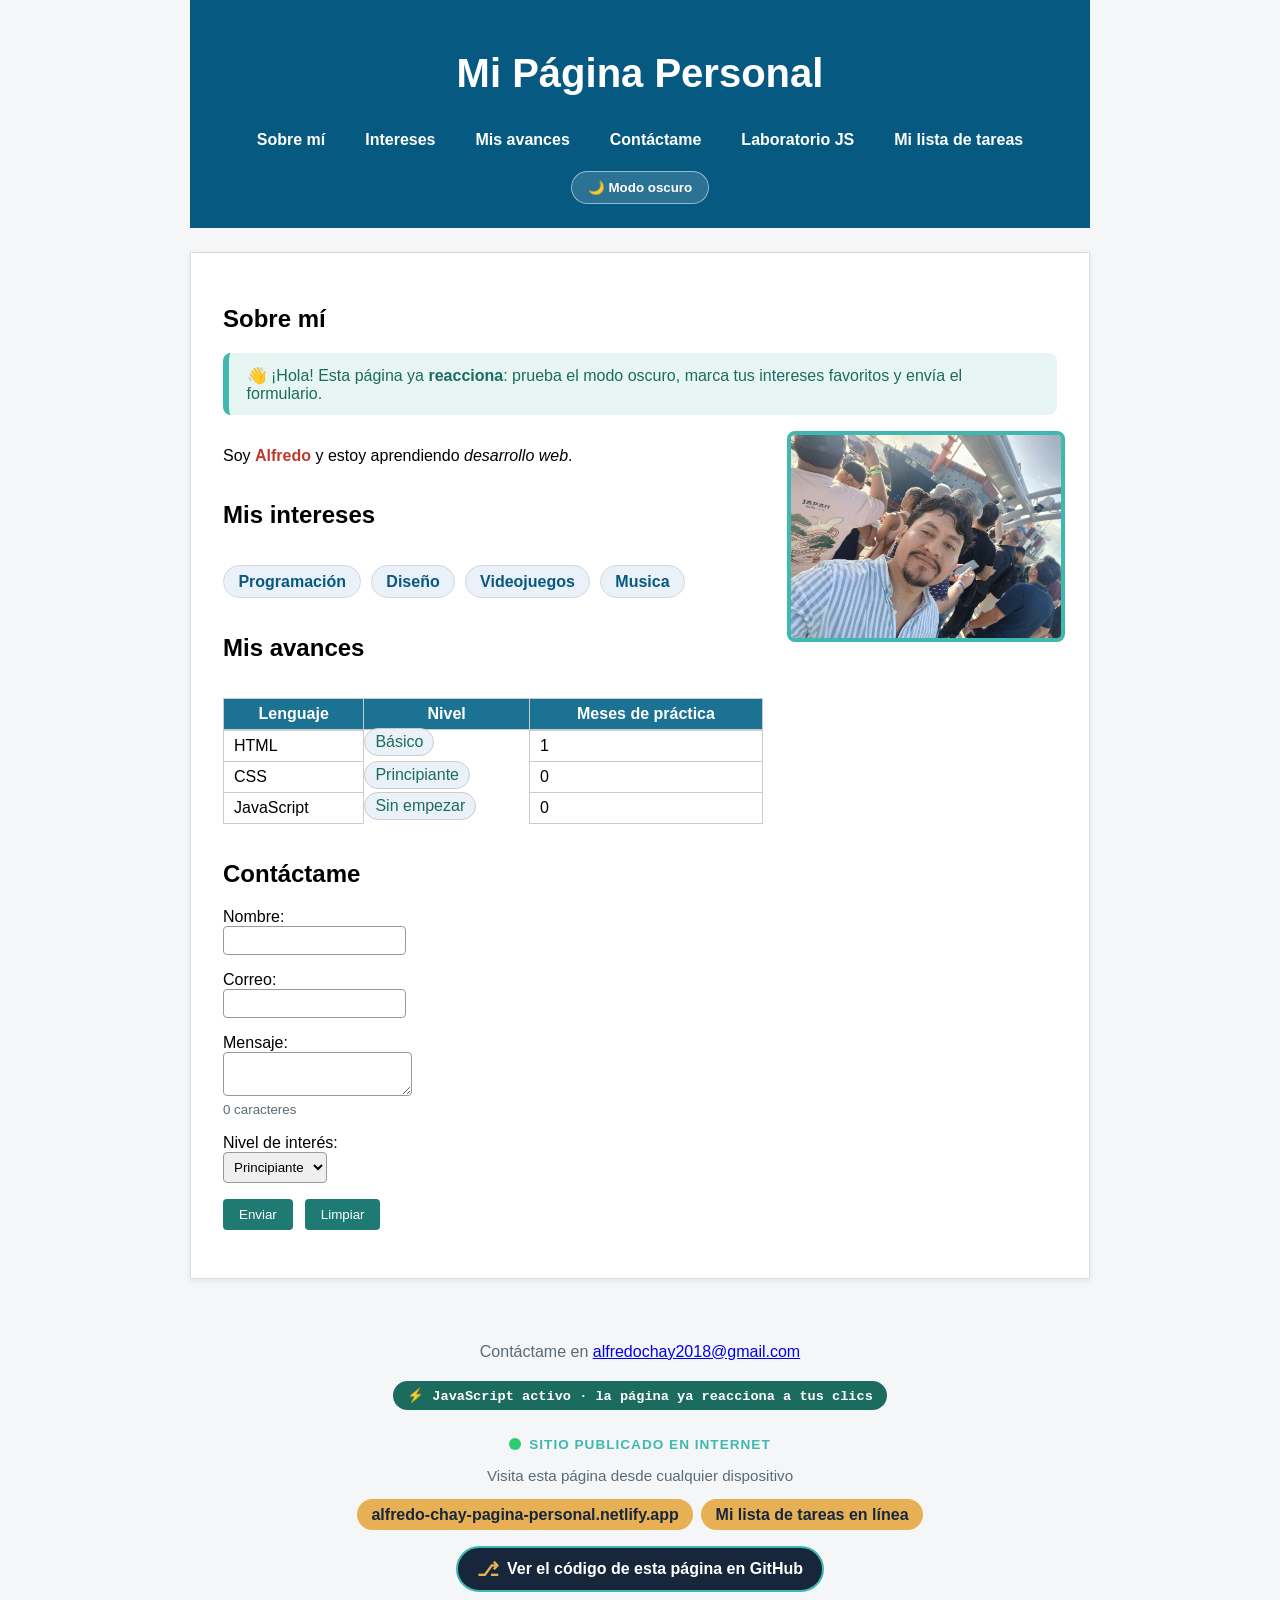
==== commit b4762c38: "Comparte el modo oscuro entre la landing y el laboratorio" ====
--- a/index.html
+++ b/index.html
@@ -11,6 +11,9 @@
     <link rel="stylesheet" href="css/styles.css">
   </head>
   <body>
+    <script>
+  try { if (localStorage.getItem("tema") === "oscuro") document.body.classList.add("modo-oscuro"); } catch (e) {}
+</script>
     <a href="#contenido" class="saltar">Saltar al contenido principal</a>
     <!-- CAMBIO DE HOY (Clase 8): este header es, a partir de hoy, el
          primer elemento que el usuario ve aparecer con una animación
@@ -204,6 +207,7 @@
  
     </footer>
  
+    <script src="js/tema.js"></script>
     <script src="js/script.js"></script>
  
   </body>
--- a/css/styles.css
+++ b/css/styles.css
@@ -0,0 +1,1524 @@
+/* ===================================================
+   CLASE 4: PRIMEROS ESTILOS
+   =================================================== */
+
+body {
+  font-family: Arial, sans-serif;
+  background-color: #f4f6f8;
+  max-width: 900px;
+  margin: 0 auto;
+  display: grid;                 
+  grid-template-areas:            
+    "header"
+    "main"
+    "footer";
+}
+
+h1 {
+  color: #065a82;
+  font-size: 40px;
+}
+
+.destacado {
+  color: #c0392b;
+  font-weight: bold;
+}
+
+
+/* ===================================================
+   EXTRA: HEADER CON COLOR DE FONDO
+   =================================================== */
+
+header {
+  background-color: #065a82;
+  text-align: center;
+  padding: 1.5rem 1rem;
+  grid-area: header;    
+}
+
+header h1,
+header nav a {
+  color: white;
+}
+
+header nav {
+  display: flex;
+  justify-content: center;
+  gap: 0.5rem;
+}
+
+header nav a {
+  text-decoration: none;
+  font-weight: bold;
+  padding: 0.5rem 1rem;
+  border-radius: 6px;     
+  transition: background-color 0.3s ease; 
+}
+
+header nav a:hover {
+  background-color: rgba(255, 255, 255, 0.2);
+}
+
+
+/* ===================================================
+   EXTRA: TABLA
+   =================================================== */
+
+th {
+  background-color: #1c7293;
+  color: white;
+}
+
+td, th {
+  border: 1px solid #cccccc;
+  padding: 6px 10px;
+}
+
+table {
+  border-collapse: collapse;
+  margin: 1rem 0;
+  width: 100%;   
+}
+
+tbody td:nth-child(2) {
+  display: inline-block;
+  background-color: #eaf1f8;
+  color: #1c6b5f;
+  padding: 4px 10px;
+  border-radius: 999px;
+}
+
+tbody tr:first-child td:nth-child(2) {
+  position: relative;
+  top: -2px;
+}
+
+
+/* ===================================================
+   EXTRA: FORMULARIO
+   =================================================== */
+
+input, textarea, select {
+  border: 1px solid #999999;
+  padding: 6px;
+  max-width: 100%;
+  border-radius: 4px;                       
+  transition: border-color 0.3s ease;
+}
+
+input:focus, textarea:focus, select:focus {
+  border-color: #1c7293;
+  outline: none;
+}
+
+/* CAMBIO DE HOY (Clase 15) · ACCESIBILIDAD (contraste): el turquesa
+   #3fb8af con letras blancas tenía un contraste de 2.4 : 1, y lo mínimo
+   recomendado para texto normal es 4.5 : 1. Lo cambiamos por un turquesa
+   más oscuro (#1f7a73, contraste 5.1 : 1). Sigue siendo "nuestro" color,
+   pero ahora se lee bien. */
+button {
+  background-color: #1f7a73;
+  color: white;
+  border: none;
+  padding: 8px 16px;
+   border-radius: 4px;                               
+  cursor: pointer;                                  
+  transition: background-color 0.3s ease, transform 0.2s ease;
+}
+
+button:hover {
+  background-color: #185f59;   /* CAMBIO DE HOY (Clase 15): hover un poco más oscuro que el nuevo color */
+  transform: scale(1.05);
+}
+ 
+button:focus {
+  background-color: #185f59;   /* CAMBIO DE HOY (Clase 15): igual que el hover */
+  outline: 3px solid #1c7293;
+  outline-offset: 2px;
+}
+
+form {
+  margin-top: 1rem;
+}
+
+form p:last-of-type {
+  display: flex;
+  gap: 0.75rem;
+}
+
+
+/* ===================================================
+   CLASE 5: BOX MODEL
+   =================================================== */
+
+main {
+  background-color: white;
+  padding: 2rem;
+  margin: 1.5rem 0;
+  border: 1px solid #dddddd;
+  grid-area: main;
+  box-shadow: 0 2px 6px rgba(0, 0, 0, 0.08);        
+  transition: transform 0.2s ease, box-shadow 0.2s ease;
+}
+
+main:hover {
+  transform: translateY(-4px);
+  box-shadow: 0 8px 16px rgba(0, 0, 0, 0.12);
+}
+
+img {
+  border: 4px solid #3fb8af;
+  border-radius: 8px;
+  margin: 1rem 0;
+  max-width: 100%;
+}
+
+
+/* ===================================================
+   CLASE 6: DISPLAY, POSITION Y FLEXBOX
+   =================================================== */
+
+ul {
+  display: flex;
+  flex-wrap: wrap;
+  gap: 0.6rem;
+  list-style: none;
+  padding: 0;
+  margin: 1rem 0;
+}
+
+ul li {
+  background-color: #eaf1f8;
+  color: #065a82;
+  font-weight: bold;
+  padding: 0.4rem 0.9rem;
+  border-radius: 999px;
+  border: 1px solid #cfd8e3;
+  transition: transform 0.2s ease, background-color 0.2s ease;
+}
+
+ul li:hover {
+  transform: scale(1.08);
+  background-color: #d6e6f5;
+}
+
+
+/* ===================================================
+   CLASE 7: CSS GRID Y DISEÑO RESPONSIVE
+   =================================================== */
+
+footer {
+  grid-area: footer;
+  text-align: center;
+  padding: 1.5rem 1rem;
+  color: #5b6b76;
+}
+
+.sobre-mi-grid {
+  display: block;
+}
+
+@media (min-width: 768px) {
+  .sobre-mi-grid {
+    display: grid;
+    grid-template-columns: 2fr 1fr;
+    column-gap: 1.5rem;
+    grid-template-areas:
+      "texto       foto"
+      "intereses-h foto"
+      "intereses-l foto"
+      "avances-h   foto"
+      "avances-t   foto";
+  }
+
+  .sobre-mi-grid > p             { grid-area: texto; }
+  .sobre-mi-grid > h2#intereses  { grid-area: intereses-h; }
+  .sobre-mi-grid > ul            { grid-area: intereses-l; }
+  .sobre-mi-grid > h2#avances    { grid-area: avances-h; }
+  .sobre-mi-grid > table         { grid-area: avances-t; }
+
+  .sobre-mi-grid > img {
+    grid-area: foto;    
+    align-self: start;   
+    margin: 0;             
+  }
+}
+
+/* ===================================================
+   CLASE 8: PROYECTO 1 — TRANSICIONES Y ANIMACIONES
+   =================================================== */
+ 
+@keyframes aparecer {
+  from {
+    opacity: 0;
+    transform: translateY(-10px);
+  }
+  to {
+    opacity: 1;
+    transform: translateY(0);
+  }
+}
+ 
+header {
+  animation: aparecer 0.6s ease-out;
+}
+
+/* ===================================================
+   CLASE 9: INTRODUCCIÓN A JAVASCRIPT
+   Hoy JavaScript vive en logica.js y muestra todo en la
+   consola. Estas reglas solo dan estilo a la página nueva
+   practica-js.html, que comparte esta misma hoja de estilos
+   con index.html. Ninguna regla de esta sección cambia cómo
+   se ve la landing page, salvo el ajuste del nav (abajo).
+   =================================================== */
+ 
+/* CAMBIO DE HOY (Clase 9): el nav ahora tiene 5 enlaces (agregamos
+   "Laboratorio JS"). flex-wrap: wrap deja que los enlaces bajen a
+   una segunda línea en pantallas angostas, en vez de apretarse. Es
+   la misma propiedad que ya usamos en los chips de intereses. */
+header nav {
+  flex-wrap: wrap;
+}
+ 
+/* CAMBIO DE HOY (Clase 9): <code> marca nombres de código dentro del
+   texto (let, const, logica.js...). Fuente monoespaciada, como en el
+   editor, y un fondo suave con los colores de la página. */
+code {
+  font-family: "Courier New", monospace;
+  background-color: #eaf1f8;
+  color: #065a82;
+  padding: 1px 6px;
+  border-radius: 4px;
+}
+ 
+/* CAMBIO DE HOY (Clase 9): recuadro de bienvenida del laboratorio.
+   border-left grueso + fondo claro = el mismo estilo de "nota
+   destacada" que usamos en las presentaciones. */
+.lab-intro {
+  background-color: #f3f8fa;
+  border-left: 6px solid #3fb8af;
+  padding: 1rem 1.5rem;
+  border-radius: 8px;
+  margin-bottom: 1.5rem;
+}
+ 
+.lab-intro h2 {
+  margin-top: 0.5rem;
+  color: #065a82;
+}
+ 
+/* CAMBIO DE HOY (Clase 9): la caja "Cómo ver los resultados" imita una
+   consola: fondo oscuro y texto claro (el mismo azul oscuro de los
+   bloques de código de las presentaciones). */
+.consola-tip {
+  background-color: #17263a;
+  color: #e3eef2;
+  padding: 1rem 1.5rem;
+  border-radius: 8px;
+  margin-bottom: 1.5rem;
+}
+ 
+.consola-tip h2 {
+  color: #3fb8af;
+  margin-top: 0.5rem;
+}
+ 
+.consola-tip ol {
+  line-height: 1.8;
+}
+ 
+.consola-tip code {
+  background-color: #24384f;
+  color: #e8b054;
+}
+ 
+/* CAMBIO DE HOY (Clase 9): tarjetas en Grid (Clase 7). Mobile-first:
+   una columna por defecto; dos columnas desde 768px. */
+.lab-grid {
+  display: grid;
+  grid-template-columns: 1fr;
+  gap: 1rem;
+  margin: 1rem 0 1.5rem;
+}
+ 
+@media (min-width: 768px) {
+  .lab-grid {
+    grid-template-columns: 1fr 1fr;
+  }
+}
+ 
+/* CAMBIO DE HOY (Clase 9): cada tarjeta reutiliza la idea de
+   "elevación" de la Clase 8: transition + translateY en :hover. */
+.tarjeta-js {
+  background-color: #f3f8fa;
+  border: 1px solid #dde7ee;
+  border-top: 4px solid #1c7293;
+  border-radius: 8px;
+  padding: 1rem 1.2rem;
+  transition: transform 0.2s ease, box-shadow 0.2s ease;
+}
+ 
+.tarjeta-js:hover {
+  transform: translateY(-3px);
+  box-shadow: 0 6px 14px rgba(0, 0, 0, 0.08);
+}
+ 
+.tarjeta-js h3 {
+  margin: 0.2rem 0 0.5rem;
+  color: #065a82;
+}
+ 
+/* CAMBIO DE HOY (Clase 9): en los ejercicios, el número va en un
+   círculo. position: relative en la tarjeta + position: absolute en
+   .num (Clase 6) colocan el círculo en la esquina superior derecha. */
+.ejercicio {
+  position: relative;
+  border-top-color: #3fb8af;
+}
+ 
+.ejercicio .num {
+  position: absolute;
+  top: 0.8rem;
+  right: 0.8rem;
+  width: 2rem;
+  height: 2rem;
+  border-radius: 50%;
+  background-color: #065a82;
+  color: white;
+  font-weight: bold;
+  display: flex;
+  align-items: center;
+  justify-content: center;
+}
+ 
+/* CAMBIO DE HOY (Clase 9): "resultado esperado" con aspecto de línea
+   de consola. El ::before agrega el símbolo › antes del texto sin
+   tener que escribirlo en el HTML. */
+.salida {
+  font-family: "Courier New", monospace;
+  background-color: #17263a;
+  color: #e8b054;
+  padding: 0.5rem 0.8rem;
+  border-radius: 6px;
+  font-size: 0.95rem;
+}
+ 
+.salida::before {
+  content: "› ";
+  color: #3fb8af;
+}
+
+/* ===================================================
+   CLASE 10: LOOPS Y FUNCIONES
+   Estas reglas solo dan estilo a la sección nueva del
+   laboratorio (practica-js.html, id="clase10"). La landing
+   page (index.html) no cambia hoy.
+   =================================================== */
+ 
+/* CAMBIO DE HOY (Clase 10): separa visualmente la sección de hoy de la
+   de la Clase 9: una línea punteada arriba y espacio extra (box model,
+   Clase 5). */
+.clase-nueva {
+  margin-top: 2.5rem;
+  padding-top: 1.5rem;
+  border-top: 3px dashed #cfd8e3;
+}
+ 
+/* CAMBIO DE HOY (Clase 10): "pastilla" con el número de clase. Es
+   inline-block (Clase 6): se queda en su línea como un texto, pero
+   acepta padding como una caja. */
+.etiqueta-clase {
+  display: inline-block;
+  background-color: #3fb8af;
+  color: white;
+  font-weight: bold;
+  font-size: 0.85rem;
+  letter-spacing: 1px;
+  text-transform: uppercase;
+  padding: 4px 12px;
+  border-radius: 999px;
+}
+ 
+/* CAMBIO DE HOY (Clase 10): bloques de código dentro de las tarjetas.
+   <pre> respeta espacios y saltos de línea; overflow-x: auto agrega
+   una barra para desplazarse si una línea no cabe en el celular, en
+   vez de desbordar la tarjeta (responsive, Clase 7). */
+.mini-codigo {
+  font-family: "Courier New", monospace;
+  background-color: #17263a;
+  color: #e3eef2;
+  padding: 0.7rem 0.9rem;
+  border-radius: 6px;
+  font-size: 0.9rem;
+  line-height: 1.5;
+  overflow-x: auto;
+  margin: 0.6rem 0 0;
+}
+ 
+/* CAMBIO DE HOY (Clase 10): un detalle de Grid (Clase 7). Por defecto,
+   un elemento dentro de un grid NO se encoge más que su contenido más
+   ancho; como .mini-codigo tiene líneas largas que no se cortan, en el
+   celular empujaba la tarjeta y toda la página quedaba más ancha que la
+   pantalla. min-width: 0 le permite encogerse, y entonces el
+   overflow-x: auto de .mini-codigo hace su trabajo. */
+.lab-grid > .tarjeta-js {
+  min-width: 0;
+}
+ 
+/* CAMBIO DE HOY (Clase 10): las vueltas del for, dibujadas como una fila
+   de fichas con Flexbox (Clase 6). flex-wrap hace que bajen de línea en
+   pantallas angostas. */
+.vueltas {
+  display: flex;
+  flex-wrap: wrap;
+  gap: 0.5rem;
+  margin: 0.8rem 0 1.5rem;
+}
+ 
+.vueltas span {
+  font-family: "Courier New", monospace;
+  font-weight: bold;
+  background-color: #065a82;
+  color: white;
+  padding: 0.45rem 0.8rem;
+  border-radius: 6px;
+}
+ 
+/* La última ficha (la condición ya es false) va en gris y con borde
+   punteado: es la vuelta que NO se ejecuta. */
+.vueltas span.fin {
+  background-color: #eef1f4;
+  color: #5b6b76;
+  border: 2px dashed #b7c3cd;
+}
+ 
+/* CAMBIO DE HOY (Clase 10): el reto opcional usa la misma tarjeta de
+   .ejercicio, pero en dorado para que se note que es un extra. */
+.ejercicio.reto {
+  border-top-color: #e8b054;
+}
+ 
+.ejercicio.reto .num {
+  background-color: #e8b054;
+  color: #17263a;
+}
+ 
+/* CAMBIO DE HOY (Clase 10): recuadro de la tarea para la próxima clase,
+   con el mismo estilo de "nota destacada" que .lab-intro, pero dorado. */
+.tarea-clase {
+  background-color: #fff8e8;
+  border-left: 6px solid #e8b054;
+  padding: 1rem 1.5rem;
+  border-radius: 8px;
+  margin-top: 1.5rem;
+}
+ 
+.tarea-clase h3 {
+  margin-top: 0.3rem;
+  color: #8a5a00;
+}
+ 
+.tarea-clase ol {
+  line-height: 1.7;
+}
+
+
+/* ===================================================
+   CLASE 11: ARRAYS, OBJETOS E INTRODUCCIÓN AL DOM
+   Hoy la landing page (index.html) se conecta a su propio
+   archivo de JavaScript, script.js. Aquí solo hay estilos:
+   el distintivo del footer y la sección nueva del
+   laboratorio (practica-js.html, id="clase11").
+   =================================================== */
+ 
+/* CAMBIO DE HOY (Clase 11): distintivo en el footer de index.html que
+   recuerda que la página ya tiene JavaScript. inline-block (Clase 6)
+   para que el fondo solo ocupe lo que mide el texto. */
+.badge-js {
+  display: inline-block;
+  background-color: #17263a;
+  color: #e8b054;
+  font-family: "Courier New", monospace;
+  font-size: 0.85rem;
+  font-weight: bold;
+  padding: 0.35rem 0.9rem;
+  border-radius: 999px;
+  margin-top: 0.3rem;
+}
+ 
+/* CAMBIO DE HOY (Clase 11): recuadro de aviso en el laboratorio. Mismo
+   estilo de "nota destacada" de .lab-intro, pero en azul. */
+.aviso-hoy {
+  background-color: #eaf1f8;
+  border-left: 6px solid #065a82;
+  padding: 0.9rem 1.2rem;
+  border-radius: 8px;
+  margin: 1rem 0 1.5rem;
+  line-height: 1.6;
+}
+ 
+/* CAMBIO DE HOY (Clase 11): el árbol del DOM, dibujado con cajas
+   anidadas. Cada .nodo tiene un borde a la izquierda y un margen
+   (box model, Clase 5): cuanto más adentro está, más a la derecha se
+   ve, igual que la sangría del HTML. */
+.arbol {
+  background-color: #f3f8fa;
+  border: 1px solid #dde7ee;
+  border-radius: 8px;
+  padding: 1rem 1.2rem;
+  margin: 0.8rem 0 1.5rem;
+  overflow-x: auto;   /* en el celular, si no cabe, se desplaza dentro de su caja */
+}
+ 
+.nodo {
+  font-family: "Courier New", monospace;
+  font-weight: bold;
+  color: #065a82;
+  border-left: 3px solid #3fb8af;
+  margin: 0.35rem 0 0.35rem 1.1rem;
+  padding: 0.15rem 0 0.15rem 0.7rem;
+}
+ 
+/* La raíz (document) no lleva sangría ni borde. */
+.nodo.raiz {
+  margin-left: 0;
+  border-left: none;
+  padding-left: 0;
+  color: #17263a;
+}
+ 
+/* Las hojas (nodos sin hijos dibujados) en un tono más suave. */
+.nodo.hoja {
+  font-weight: normal;
+  color: #1a2433;
+  border-left-color: #cfd8e3;
+}
+ 
+/* Los elementos que vamos a seleccionar hoy (h1 y nav). */
+.nodo.marcado {
+  background-color: #fff8e8;
+  border-left-color: #e8b054;
+  font-weight: bold;
+}
+ 
+/* El <script> nuevo de hoy. */
+.nodo.nuevo {
+  background-color: #e7f5f3;
+  border-left-color: #3fb8af;
+  color: #1c6b5f;
+  font-weight: bold;
+}
+ 
+/* CAMBIO DE HOY (Clase 11): desde la Clase 5, la 2.ª columna de TODAS
+   las tablas se ve como "pastilla" (tbody td:nth-child(2)). En esta
+   tabla no la queremos, así que la regresamos a una celda normal. Como
+   ".tabla-selectores tbody td:nth-child(2)" es más específico (tiene
+   una clase), le gana a la regla general. */
+.tabla-selectores tbody td:nth-child(2) {
+  display: table-cell;
+  background-color: transparent;
+  color: inherit;
+  padding: 6px 10px;
+  border-radius: 0;
+  position: static;
+}
+ 
+/* CAMBIO DE HOY (Clase 11): las celdas de esta tabla tienen código largo
+   y sin espacios, como querySelector(".destacado"). Una tabla no se
+   encoge más que su palabra más larga, y en el celular empujaba toda la
+   página. overflow-wrap: anywhere permite cortar esas palabras largas
+   en cualquier punto para que la tabla quepa en la pantalla. */
+.tabla-selectores td {
+  overflow-wrap: anywhere;
+}
+
+/* ===================================================
+   CLASE 12: MODIFICAR EL DOM, EVENTOS Y FORMULARIOS
+   Estas clases NO se usan solas: JavaScript (script.js) se
+   las pone o se las quita a los elementos con classList.
+   Así el "cómo se ve" sigue viviendo en el CSS y JavaScript
+   solo decide "cuándo" (buena práctica de hoy).
+   =================================================== */
+ 
+/* CAMBIO DE HOY (Clase 12): el botón de modo oscuro del header. Hereda
+   la regla general "button" de la Clase 6, pero aquí lo hacemos
+   transparente con borde para que combine con el azul del header. */
+.btn-tema {
+  margin-top: 0.9rem;
+  background-color: rgba(255, 255, 255, 0.15);
+  border: 1px solid rgba(255, 255, 255, 0.5);
+  font-weight: bold;
+  border-radius: 999px;
+}
+ 
+.btn-tema:hover,
+.btn-tema:focus {
+  background-color: rgba(255, 255, 255, 0.3);
+}
+ 
+/* CAMBIO DE HOY (Clase 12): transición suave del fondo y del color para
+   que el cambio a modo oscuro no sea un "golpe" (Clase 8). */
+body,
+main {
+  transition: background-color 0.4s ease, color 0.4s ease;
+}
+ 
+/* CAMBIO DE HOY (Clase 12): MODO OSCURO. Todas estas reglas empiezan con
+   body.modo-oscuro, o sea: solo se aplican cuando el <body> tiene la
+   clase "modo-oscuro". Esa clase la pone y la quita JavaScript con
+   document.body.classList.toggle("modo-oscuro"). */
+body.modo-oscuro {
+  background-color: #0f1b2b;
+  color: #e3eef2;
+}
+ 
+body.modo-oscuro main {
+  background-color: #17263a;
+  border-color: #24384f;
+  box-shadow: 0 2px 10px rgba(0, 0, 0, 0.4);
+}
+ 
+body.modo-oscuro h2 {
+  color: #3fb8af;
+}
+ 
+body.modo-oscuro .destacado {
+  color: #ff8a7a;   /* el rojo de la Clase 4, más claro para que se lea en fondo oscuro */
+}
+ 
+body.modo-oscuro td,
+body.modo-oscuro th {
+  border-color: #24384f;
+}
+ 
+body.modo-oscuro footer {
+  color: #9fb3c2;
+}
+ 
+body.modo-oscuro footer a {
+  color: #3fb8af;
+}
+ 
+/* CAMBIO DE HOY (Clase 12): el párrafo de saludo que llena JavaScript
+   con innerHTML. ":empty" significa "cuando no tiene nada adentro":
+   mientras JavaScript no escriba en él, no se ve ni ocupa espacio. */
+.saludo {
+  background-color: #e7f5f3;
+  color: #1c6b5f;
+  border-left: 6px solid #3fb8af;
+  padding: 0.8rem 1.1rem;
+  border-radius: 8px;
+  animation: aparecer 0.6s ease;   /* reutilizamos la animación de la Clase 8 */
+}
+ 
+.saludo:empty {
+  display: none;
+}
+ 
+/* CAMBIO DE HOY (Clase 12): los intereses ahora se pueden tocar. El
+   cursor de "manita" avisa que son clicables. */
+ul li {
+  cursor: pointer;
+  user-select: none;   /* evita que el texto se seleccione al hacer doble clic */
+}
+ 
+/* CAMBIO DE HOY (Clase 12): un interés marcado como favorito. JavaScript
+   alterna esta clase con classList.toggle("favorito") en cada clic. */
+ul li.favorito {
+  background-color: #e8b054;
+  color: #17263a;
+  border-color: #c99437;
+}
+ 
+/* ::before agrega una estrella ANTES del texto, solo con CSS. */
+ul li.favorito::before {
+  content: "★ ";
+}
+ 
+/* CAMBIO DE HOY (Clase 12): contador de favoritos dentro del h2. */
+.contador {
+  font-size: 0.9rem;
+  font-weight: normal;
+  color: #8a5a00;
+  background-color: #fff8e8;
+  padding: 2px 10px;
+  border-radius: 999px;
+  vertical-align: middle;
+}
+ 
+.contador:empty {
+  display: none;
+}
+ 
+/* CAMBIO DE HOY (Clase 12): el contador de caracteres del mensaje. */
+.contador-mensaje {
+  color: #5b6b76;
+}
+ 
+/* CAMBIO DE HOY (Clase 12): la caja de mensajes del formulario. Vacía no
+   se ve; con la clase .error se pinta de rojo y con .exito de verde. */
+.mensaje-form {
+  padding: 0.8rem 1.1rem;
+  border-radius: 8px;
+  font-weight: bold;
+  border-left: 6px solid transparent;
+}
+ 
+.mensaje-form:empty {
+  display: none;
+}
+ 
+.mensaje-form.error {
+  background-color: #fdecea;
+  color: #c0392b;
+  border-left-color: #c0392b;
+}
+ 
+.mensaje-form.exito {
+  background-color: #e7f5f3;
+  color: #1c6b5f;
+  border-left-color: #3fb8af;
+  animation: aparecer 0.6s ease;
+}
+ 
+/* CAMBIO DE HOY (Clase 12): el campo que tiene el error se marca en rojo.
+   Escribimos "input.campo-error" (etiqueta + clase) para que sea tan
+   específico como "input:focus" de la Clase 8; como esta regla está
+   DESPUÉS en el archivo, gana y el borde se queda rojo aunque el campo
+   tenga el foco. */
+input.campo-error,
+textarea.campo-error {
+  border-color: #c0392b;
+  background-color: #fff5f4;
+}
+ 
+/* ---------- Laboratorio (practica-js.html, id="clase12") ---------- */
+ 
+/* CAMBIO DE HOY (Clase 12): el "camino" de un evento, dibujado como una
+   fila de pasos con Flexbox (Clase 6). Es un <ol> (lista numerada),
+   así no le tocan las reglas de "ul li" de los intereses. Cada paso lleva una flecha con
+   ::after, menos el último. */
+.flujo {
+  display: flex;
+  flex-wrap: wrap;
+  gap: 0.6rem;
+  margin: 0.8rem 0 1.5rem;
+  padding: 0;
+  list-style: none;
+}
+ 
+.flujo li {
+  background-color: #065a82;
+  color: white;
+  padding: 0.5rem 0.9rem;
+  border-radius: 8px;
+  font-weight: bold;
+}
+ 
+.flujo li::after {
+  content: "  →";
+  color: #3fb8af;
+}
+ 
+.flujo li:last-child {
+  background-color: #3fb8af;
+  color: #17263a;
+}
+ 
+.flujo li:last-child::after {
+  content: "";
+}
+ 
+/* CAMBIO DE HOY (Clase 12): tarjeta de la demo en vivo del laboratorio.
+   logica.js le alterna la clase "encendida" con un clic. */
+.demo-tarjeta {
+  background-color: #f3f8fa;
+  border: 2px dashed #b7c3cd;
+  border-radius: 8px;
+  padding: 1rem 1.2rem;
+  margin: 0.8rem 0;
+  transition: background-color 0.3s ease, border-color 0.3s ease, transform 0.3s ease;
+}
+ 
+.demo-tarjeta.encendida {
+  background-color: #e7f5f3;
+  border: 2px solid #3fb8af;
+  transform: scale(1.02);
+}
+
+/* ===================================================
+   CLASE 14: GIT Y GITHUB
+   Hoy casi todo pasa en la terminal, no en la página. Aquí
+   solo hay estilos para:
+   - el botón "Ver el código en GitHub" del footer (index.html);
+   - la sección nueva del laboratorio (practica-js.html,
+     id="clase14").
+   =================================================== */
+ 
+/* CAMBIO DE HOY (Clase 14): botón del footer que lleva al repositorio.
+   Es un <a> con forma de botón: inline-flex (Clase 6) para alinear el
+   ícono y el texto, padding y bordes redondeados (Clase 5), y una
+   transición al pasar el cursor (Clase 8). */
+.enlace-github {
+  display: inline-flex;
+  align-items: center;
+  gap: 0.5rem;
+  background-color: #17263a;
+  color: white;
+  text-decoration: none;
+  font-weight: bold;
+  padding: 0.6rem 1.2rem;
+  border-radius: 999px;
+  border: 2px solid #3fb8af;
+  transition: background-color 0.3s ease, transform 0.2s ease;
+}
+ 
+.enlace-github:hover {
+  background-color: #3fb8af;
+  color: #17263a;
+  transform: translateY(-2px);
+}
+ 
+/* El símbolo ⎇ es el ícono clásico de las "ramas" de Git. */
+.icono-git {
+  font-size: 1.2rem;
+  color: #e8b054;
+}
+ 
+.enlace-github:hover .icono-git {
+  color: #17263a;
+}
+ 
+/* En modo oscuro (Clase 12), el footer cambia el color de TODOS sus
+   enlaces a turquesa; aquí mantenemos el botón con letras blancas. */
+body.modo-oscuro footer a.enlace-github {
+  color: white;
+}
+ 
+body.modo-oscuro footer a.enlace-github:hover {
+  color: #17263a;
+}
+ 
+/* ---------- Laboratorio (practica-js.html, id="clase14") ---------- */
+ 
+/* CAMBIO DE HOY (Clase 14): las tres zonas de Git, como tres cajas en
+   Grid (Clase 7). En el celular van una debajo de otra; desde 768px, en
+   una fila de tres columnas iguales. */
+.zonas-git {
+  display: grid;
+  grid-template-columns: 1fr;
+  gap: 1rem;
+  margin: 0.8rem 0 1.5rem;
+}
+ 
+@media (min-width: 768px) {
+  .zonas-git {
+    grid-template-columns: 1fr 1fr 1fr;
+  }
+}
+ 
+.zona {
+  position: relative;          /* para el número en la esquina (Clase 6) */
+  background-color: #f3f8fa;
+  border: 2px dashed #b7c3cd;
+  border-radius: 8px;
+  padding: 1rem 1.1rem 0.6rem;
+}
+ 
+/* La última zona (el repositorio) va con borde sólido: es lo que ya
+   quedó guardado de verdad. */
+.zona:last-child {
+  border: 2px solid #3fb8af;
+  background-color: #e7f5f3;
+}
+ 
+.zona strong {
+  color: #065a82;
+}
+ 
+.zona p {
+  margin: 0.4rem 0 0;
+}
+ 
+.zona-num {
+  position: absolute;
+  top: -0.8rem;
+  right: 0.8rem;
+  width: 1.6rem;
+  height: 1.6rem;
+  border-radius: 50%;
+  background-color: #065a82;
+  color: white;
+  font-weight: bold;
+  font-size: 0.85rem;
+  display: flex;
+  align-items: center;
+  justify-content: center;
+}
+ 
+/* CAMBIO DE HOY (Clase 14): un bloque que imita la terminal. Es un <pre>
+   (respeta los espacios y los saltos de línea, Clase 10) con fondo casi
+   negro. overflow-x: auto agrega una barra si un comando no cabe en el
+   celular, en vez de desbordar la página. */
+.terminal {
+  font-family: "Courier New", monospace;
+  background-color: #0f1b2b;
+  color: #e3eef2;
+  padding: 1rem 1.2rem;
+  border-radius: 8px;
+  line-height: 1.7;
+  font-size: 0.9rem;
+  overflow-x: auto;
+  border-top: 28px solid #24384f;   /* la "barra de título" de la ventana */
+}
+ 
+/* CAMBIO DE HOY (Clase 14): el mismo detalle de Grid de la Clase 10, ahora
+   en el <main>. El body es un Grid (Clase 7) y, por defecto, un elemento
+   del grid NO se encoge más que su contenido más ancho. El comando más
+   largo de la terminal empujaba al main y, en el celular, toda la página
+   quedaba más ancha que la pantalla. min-width: 0 le permite encogerse, y
+   así el overflow-x: auto de .terminal hace su trabajo. */
+main {
+  min-width: 0;
+}
+ 
+.terminal .prompt {
+  color: #3fb8af;
+  font-weight: bold;
+  user-select: none;   /* al copiar un comando, el $ no se copia */
+}
+ 
+/* CAMBIO DE HOY (Clase 14): tarjetas de mensajes de commit buenos y
+   malos. Reutilizan .tarjeta-js y solo cambian el color del borde. */
+.commit-bien {
+  border-top-color: #3fb8af;
+}
+ 
+.commit-bien h3 {
+  color: #1c6b5f;
+}
+ 
+.commit-mal {
+  border-top-color: #c0392b;
+}
+ 
+.commit-mal h3 {
+  color: #c0392b;
+}
+ 
+.commit-bien .salida,
+.commit-mal .salida {
+  margin: 0.4rem 0;
+}
+
+/* ===================================================
+   CLASE 15: ORGANIZACIÓN, ACCESIBILIDAD Y SEO
+   CAMBIO DE HOY (Clase 15): este archivo ahora vive en la
+   carpeta css/ (antes estaba suelto junto a index.html).
+   Aquí abajo están los estilos nuevos de hoy: todos tienen
+   que ver con que MÁS personas puedan usar la página.
+   =================================================== */
+
+/* CAMBIO DE HOY (Clase 15): la foto tiene width y height en el HTML (para
+   que el navegador reserve su espacio). height: auto mantiene la
+   proporción cuando max-width: 100% la encoge en el celular; sin esto, la
+   foto se vería aplastada. */
+img {
+  height: auto;
+}
+
+/* CAMBIO DE HOY (Clase 15) · ACCESIBILIDAD: el enlace "Saltar al
+   contenido". Normalmente está FUERA de la pantalla (top: -100px), así
+   que no estorba a quien usa el mouse. Cuando recibe el foco con la tecla
+   Tab, :focus lo baja a la vista (top: 0.5rem). position: absolute (Clase
+   6) lo pone encima de todo sin mover el resto de la página. */
+.saltar {
+  position: absolute;
+  top: -100px;
+  left: 0.5rem;
+  z-index: 100;
+  background-color: #17263a;
+  color: white;
+  font-weight: bold;
+  padding: 0.7rem 1.2rem;
+  border-radius: 8px;
+  text-decoration: none;
+  transition: top 0.2s ease;
+}
+
+.saltar:focus {
+  top: 0.5rem;
+  outline: 3px solid #e8b054;
+}
+
+/* CAMBIO DE HOY (Clase 15) · ACCESIBILIDAD: texto solo para lectores de
+   pantalla. Lo hacemos de 1 píxel y lo recortamos, en lugar de usar
+   display: none, porque display: none también lo esconde de los lectores.
+   Lo usamos en el <caption> de la tabla. */
+.solo-lectores {
+  position: absolute;
+  width: 1px;
+  height: 1px;
+  overflow: hidden;
+  clip-path: inset(50%);
+  white-space: nowrap;
+}
+
+/* CAMBIO DE HOY (Clase 15) · ACCESIBILIDAD: un foco VISIBLE en todo lo que
+   se puede usar con el teclado. :focus-visible se activa cuando se llega
+   con Tab (y no con un clic del mouse). El contorno dorado se ve tanto en
+   fondo claro como en el azul del header. */
+a:focus-visible,
+button:focus-visible,
+ul li:focus-visible,
+input:focus-visible,
+textarea:focus-visible,
+select:focus-visible {
+  outline: 3px solid #e8b054;
+  outline-offset: 3px;
+}
+
+/* En los enlaces del menú, además del contorno, mostramos el mismo fondo
+   del :hover (Clase 8): quien usa teclado ve lo mismo que quien usa mouse. */
+header nav a:focus-visible {
+  background-color: rgba(255, 255, 255, 0.2);
+}
+
+/* Los intereses que se activan con teclado también crecen, como con el
+   mouse. */
+ul li:focus-visible {
+  transform: scale(1.08);
+}
+
+/* ---------- Laboratorio (practica-js.html, id="clase15") ---------- */
+
+/* CAMBIO DE HOY (Clase 15): la estructura de carpetas, antes y después,
+   en dos columnas de Grid (Clase 7). En el celular, una debajo de otra. */
+.antes-despues {
+  display: grid;
+  grid-template-columns: 1fr;
+  gap: 1rem;
+  margin: 0.8rem 0 1.5rem;
+}
+
+@media (min-width: 768px) {
+  .antes-despues {
+    grid-template-columns: 1fr 1fr;
+  }
+}
+
+.antes-despues .terminal {
+  margin: 0;
+}
+
+/* El mismo detalle de Grid de las Clases 10 y 14: min-width: 0 deja que
+   cada columna se encoja en el celular, y el overflow-x: auto de
+   .terminal agrega la barra de desplazamiento en vez de desbordar. */
+.antes-despues > div {
+  min-width: 0;
+}
+
+.antes-despues h4 {
+  margin: 0 0 0.4rem;
+  color: #065a82;
+}
+
+/* CAMBIO DE HOY (Clase 15): la checklist de la auditoría. Es una lista de
+   <label> con su checkbox: al hacer clic en el texto se marca la casilla
+   (la misma unión label + input de la Clase 3). */
+.checklist {
+  list-style: none;
+  padding: 0;
+  margin: 0.8rem 0;
+  display: grid;
+  /* minmax(0, 1fr): una sola columna que puede encogerse hasta 0. Sin esto,
+     Grid hace la columna tan ancha como la frase más larga y, en el
+     celular, la lista se sale de la pantalla. */
+  grid-template-columns: minmax(0, 1fr);
+  gap: 0.5rem;
+}
+
+.checklist li {
+  background-color: #f3f8fa;
+  border: 1px solid #dde7ee;
+  border-left: 5px solid #b7c3cd;
+  border-radius: 8px;
+  padding: 0;
+  font-weight: normal;
+  color: #1a2433;
+  transition: background-color 0.3s ease, border-color 0.3s ease;
+}
+
+/* Las reglas de "ul li" de los intereses no aplican aquí. */
+.checklist li:hover {
+  transform: none;
+  background-color: #eaf1f8;
+}
+
+.checklist label {
+  display: flex;
+  align-items: flex-start;
+  gap: 0.7rem;
+  padding: 0.7rem 0.9rem;
+  cursor: pointer;
+}
+
+.checklist input {
+  width: 1.2rem;
+  height: 1.2rem;
+  margin-top: 0.1rem;
+  accent-color: #1f7a73;   /* el color de la palomita de la casilla */
+  flex-shrink: 0;
+}
+
+/* logica.js le pone la clase .hecho al <li> cuando su casilla se marca. */
+.checklist li.hecho {
+  background-color: #e7f5f3;
+  border-left-color: #1f7a73;
+}
+
+.checklist li.hecho label {
+  color: #1c6b5f;
+}
+
+/* La barra de progreso: un contenedor gris y, adentro, una barra cuyo
+   ancho (width) lo cambia logica.js con style.width (Clase 12). */
+.progreso {
+  background-color: #dde7ee;
+  border-radius: 999px;
+  height: 14px;
+  overflow: hidden;
+  margin: 0.4rem 0 0.3rem;
+}
+
+.progreso-barra {
+  height: 100%;
+  width: 0%;
+  background-color: #1f7a73;
+  border-radius: 999px;
+  transition: width 0.4s ease;   /* la barra crece suavemente (Clase 8) */
+}
+
+.progreso-texto {
+  font-weight: bold;
+  color: #065a82;
+  margin: 0 0 1rem;
+}
+
+/* CAMBIO DE HOY (Clase 15): los comentarios (#) dentro del bloque de la
+   terminal, en gris, como en el editor. */
+.terminal .comentario-term {
+  color: #8fa3b5;
+  font-style: italic;
+}
+
+.en-linea {
+  max-width: 520px;
+  margin: 1.2rem auto 0.8rem;
+  background-color: #17263a;
+  color: #e3eef2;
+  border: 2px solid #3fb8af;
+  border-radius: 14px;
+  padding: 1rem 1.2rem;
+  animation: aparecer 0.6s ease-out;   /* la animación de la Clase 8 */
+}
+ 
+.en-linea p {
+  margin: 0.3rem 0;
+}
+ 
+.en-linea-estado {
+  display: flex;
+  align-items: center;
+  justify-content: center;
+  gap: 0.5rem;
+  font-weight: bold;
+  color: #3fb8af;
+  text-transform: uppercase;
+  letter-spacing: 1px;
+  font-size: 0.85rem;
+}
+ 
+/* El punto verde que "late": un círculo (border-radius: 50%) con una
+   animación infinita que lo agranda y lo hace transparente, como la luz
+   de "en vivo" de una transmisión. */
+.punto-vivo {
+  width: 12px;
+  height: 12px;
+  border-radius: 50%;
+  background-color: #2ecc71;
+  animation: latido 1.6s ease-in-out infinite;
+}
+ 
+@keyframes latido {
+  0%   { box-shadow: 0 0 0 0 rgba(46, 204, 113, 0.7); }
+  70%  { box-shadow: 0 0 0 10px rgba(46, 204, 113, 0); }
+  100% { box-shadow: 0 0 0 0 rgba(46, 204, 113, 0); }
+}
+ 
+.en-linea-texto {
+  font-size: 0.95rem;
+}
+ 
+/* Los dos enlaces, como pastillas que bajan de línea en el celular. */
+.en-linea-enlaces {
+  display: flex;
+  flex-wrap: wrap;
+  justify-content: center;
+  gap: 0.5rem;
+  margin-top: 0.6rem !important;
+}
+ 
+.en-linea-enlaces a {
+  color: #17263a;
+  background-color: #e8b054;
+  text-decoration: none;
+  font-weight: bold;
+  padding: 0.4rem 0.9rem;
+  border-radius: 999px;
+  overflow-wrap: anywhere;   /* una URL larga puede partirse en el celular */
+  transition: transform 0.2s ease, background-color 0.2s ease;
+}
+ 
+.en-linea-enlaces a:hover {
+  transform: translateY(-2px);
+  background-color: #f2c47a;
+}
+ 
+/* En modo oscuro (Clase 12) el footer pinta todos sus enlaces de
+   turquesa; aquí mantenemos el texto oscuro sobre el dorado. */
+body.modo-oscuro footer .en-linea-enlaces a {
+  color: #17263a;
+}
+ 
+/* ---------- Laboratorio (practica-js.html, id="clase16") ---------- */
+ 
+/* CAMBIO DE HOY (Clase 16): una URL dividida en partes de colores. Cada
+   <span class="parte"> es un trozo de la dirección. */
+.url-partes,
+.vista-url {
+  font-family: "Courier New", monospace;
+  font-size: 1.15rem;
+  font-weight: bold;
+  background-color: #0f1b2b;
+  padding: 0.9rem 1.1rem;
+  border-radius: 8px;
+  overflow-wrap: anywhere;   /* en el celular la URL baja de línea */
+}
+ 
+.parte.protocolo  { color: #8fa3b5; }
+.parte.subdominio { color: #e8b054; }
+.parte.dominio    { color: #3fb8af; }
+.parte.ruta       { color: #f2a97e; }
+ 
+/* CAMBIO DE HOY (Clase 16): el generador del nombre del sitio. Reutiliza
+   la idea de "tarjeta" de las clases anteriores. */
+.generador {
+  background-color: #f3f8fa;
+  border: 1px solid #dde7ee;
+  border-top: 4px solid #e8b054;
+  border-radius: 8px;
+  padding: 1rem 1.2rem;
+  margin: 0.8rem 0 1.5rem;
+}
+ 
+.generador label {
+  display: block;
+  font-weight: bold;
+  color: #065a82;
+  margin-bottom: 0.4rem;
+}
+ 
+.generador input {
+  width: 100%;
+  box-sizing: border-box;   /* el padding no hace que se salga (Clase 5) */
+  font-size: 1rem;
+  padding: 0.6rem 0.8rem;
+}
+ 
+.vista-url {
+  margin: 0.8rem 0 0.4rem;
+}
+ 
+/* El consejo cambia de color según lo que escribas: logica.js le pone
+   la clase .ok (verde) o .aviso (dorado). */
+.consejo-url {
+  margin: 0;
+  padding: 0.5rem 0.8rem;
+  border-radius: 6px;
+  background-color: #eaf1f8;
+  color: #065a82;
+  font-weight: bold;
+  transition: background-color 0.3s ease, color 0.3s ease;
+}
+ 
+.consejo-url.ok {
+  background-color: #e7f5f3;
+  color: #1c6b5f;
+}
+ 
+.consejo-url.aviso {
+  background-color: #fff8e8;
+  color: #8a5a00;
+}
+ 
+/* CAMBIO DE HOY (Clase 16): el despliegue continuo como una "tubería" de
+   cinco pasos con Grid (Clase 7): una columna en el celular, cinco en
+   pantallas grandes. */
+.pipeline {
+  display: grid;
+  grid-template-columns: 1fr;
+  gap: 0.6rem;
+  margin: 0.8rem 0 1.5rem;
+}
+ 
+@media (min-width: 768px) {
+  .pipeline {
+    grid-template-columns: repeat(5, 1fr);
+  }
+}
+ 
+.paso-pipeline {
+  display: flex;
+  flex-direction: column;
+  align-items: center;
+  text-align: center;
+  gap: 0.2rem;
+  font-size: 1.6rem;
+  background-color: #eaf1f8;
+  border: 2px solid #cfd8e3;
+  border-radius: 10px;
+  padding: 0.8rem 0.5rem;
+  transition: transform 0.2s ease;
+}
+ 
+.paso-pipeline:hover {
+  transform: translateY(-3px);
+}
+ 
+.paso-pipeline strong {
+  font-size: 1rem;
+  color: #065a82;
+}
+ 
+.paso-pipeline span {
+  font-size: 0.85rem;
+  color: #5b6b76;
+}
+ 
+.paso-pipeline.final {
+  background-color: #e7f5f3;
+  border-color: #3fb8af;
+}
+
+
+
+
+/* ===== MODO OSCURO EN EL LABORATORIO JS ===== */
+body.modo-oscuro main a { color: #7cc4e8; }
+
+body.modo-oscuro code { background-color: #24384f; color: #e8b054; }
+
+body.modo-oscuro input:not([type="checkbox"]),
+body.modo-oscuro textarea,
+body.modo-oscuro select { background-color: #0f1b2b; color: #e3eef2; }
+
+body.modo-oscuro input::placeholder,
+body.modo-oscuro textarea::placeholder { color: #8fa3b5; }
+
+body.modo-oscuro .lab-intro { background-color: #1d3148; }
+
+body.modo-oscuro .tarjeta-js {
+  background-color: #1d3148;
+  border-right-color: #2c4560;
+  border-bottom-color: #2c4560;
+  border-left-color: #2c4560;
+}
+
+body.modo-oscuro .tarjeta-js h3,
+body.modo-oscuro .lab-intro h2 { color: #7cc4e8; }
+
+body.modo-oscuro .consola-tip,
+body.modo-oscuro .salida,
+body.modo-oscuro .mini-codigo {
+  background-color: #0f1b2b;
+  border: 1px solid #2c4560;
+}
+
+body.modo-oscuro .clase-nueva { border-top-color: #2c4560; }
+
+body.modo-oscuro .vueltas span.fin {
+  background-color: #24384f;
+  color: #9fb3c2;
+  border-color: #3a5370;
+}
+
+body.modo-oscuro .tarea-clase { background-color: #2b2616; }
+body.modo-oscuro .tarea-clase h3 { color: #e8b054; }
+
+body.modo-oscuro .aviso-hoy {
+  background-color: #1d3148;
+  border-left-color: #4aa3d8;
+}
+
+body.modo-oscuro .arbol { background-color: #1d3148; border-color: #2c4560; }
+body.modo-oscuro .nodo { color: #7cc4e8; }
+body.modo-oscuro .nodo.raiz { color: #e3eef2; }
+body.modo-oscuro .nodo.hoja { color: #c5d5e0; border-left-color: #3a5370; }
+body.modo-oscuro .nodo.marcado { background-color: #2b2616; border-left-color: #e8b054; }
+body.modo-oscuro .nodo.nuevo {
+  background-color: #16332f;
+  border-left-color: #3fb8af;
+  color: #5fd0c5;
+}
+
+body.modo-oscuro tbody td:nth-child(2) { background-color: #24384f; color: #5fd0c5; }
+body.modo-oscuro .tabla-selectores tbody td:nth-child(2) {
+  background-color: transparent;
+  color: inherit;
+}
+
+body.modo-oscuro .demo-tarjeta { background-color: #1d3148; border-color: #3a5370; }
+body.modo-oscuro .demo-tarjeta.encendida { background-color: #16332f; border-color: #3fb8af; }
+
+body.modo-oscuro .zona { background-color: #1d3148; border-color: #3a5370; }
+body.modo-oscuro .zona:last-child { background-color: #16332f; border-color: #3fb8af; }
+body.modo-oscuro .zona strong { color: #7cc4e8; }
+
+body.modo-oscuro .commit-bien h3 { color: #5fd0c5; }
+body.modo-oscuro .commit-mal h3 { color: #ff8a7a; }
+
+body.modo-oscuro .antes-despues h4 { color: #7cc4e8; }
+
+body.modo-oscuro .checklist li {
+  background-color: #1d3148;
+  border-color: #2c4560;
+  border-left-color: #3a5370;
+  color: #e3eef2;
+}
+body.modo-oscuro .checklist li:hover { background-color: #24384f; }
+body.modo-oscuro .checklist li.hecho {
+  background-color: #16332f;
+  border-left-color: #3fb8af;
+}
+body.modo-oscuro .checklist li.hecho label { color: #5fd0c5; }
+
+body.modo-oscuro .progreso { background-color: #2c4560; }
+body.modo-oscuro .progreso-barra { background-color: #3fb8af; }
+body.modo-oscuro .progreso-texto { color: #7cc4e8; }
+
+body.modo-oscuro .generador {
+  background-color: #1d3148;
+  border-color: #2c4560;
+  border-top-color: #e8b054;
+}
+body.modo-oscuro .generador label { color: #7cc4e8; }
+
+body.modo-oscuro .consejo-url { background-color: #24384f; color: #7cc4e8; }
+body.modo-oscuro .consejo-url.ok { background-color: #16332f; color: #5fd0c5; }
+body.modo-oscuro .consejo-url.aviso { background-color: #2b2616; color: #e8b054; }
+
+body.modo-oscuro .paso-pipeline { background-color: #1d3148; border-color: #2c4560; }
+body.modo-oscuro .paso-pipeline strong { color: #7cc4e8; }
+body.modo-oscuro .paso-pipeline span { color: #9fb3c2; }
+body.modo-oscuro .paso-pipeline.final { background-color: #16332f; border-color: #3fb8af; }
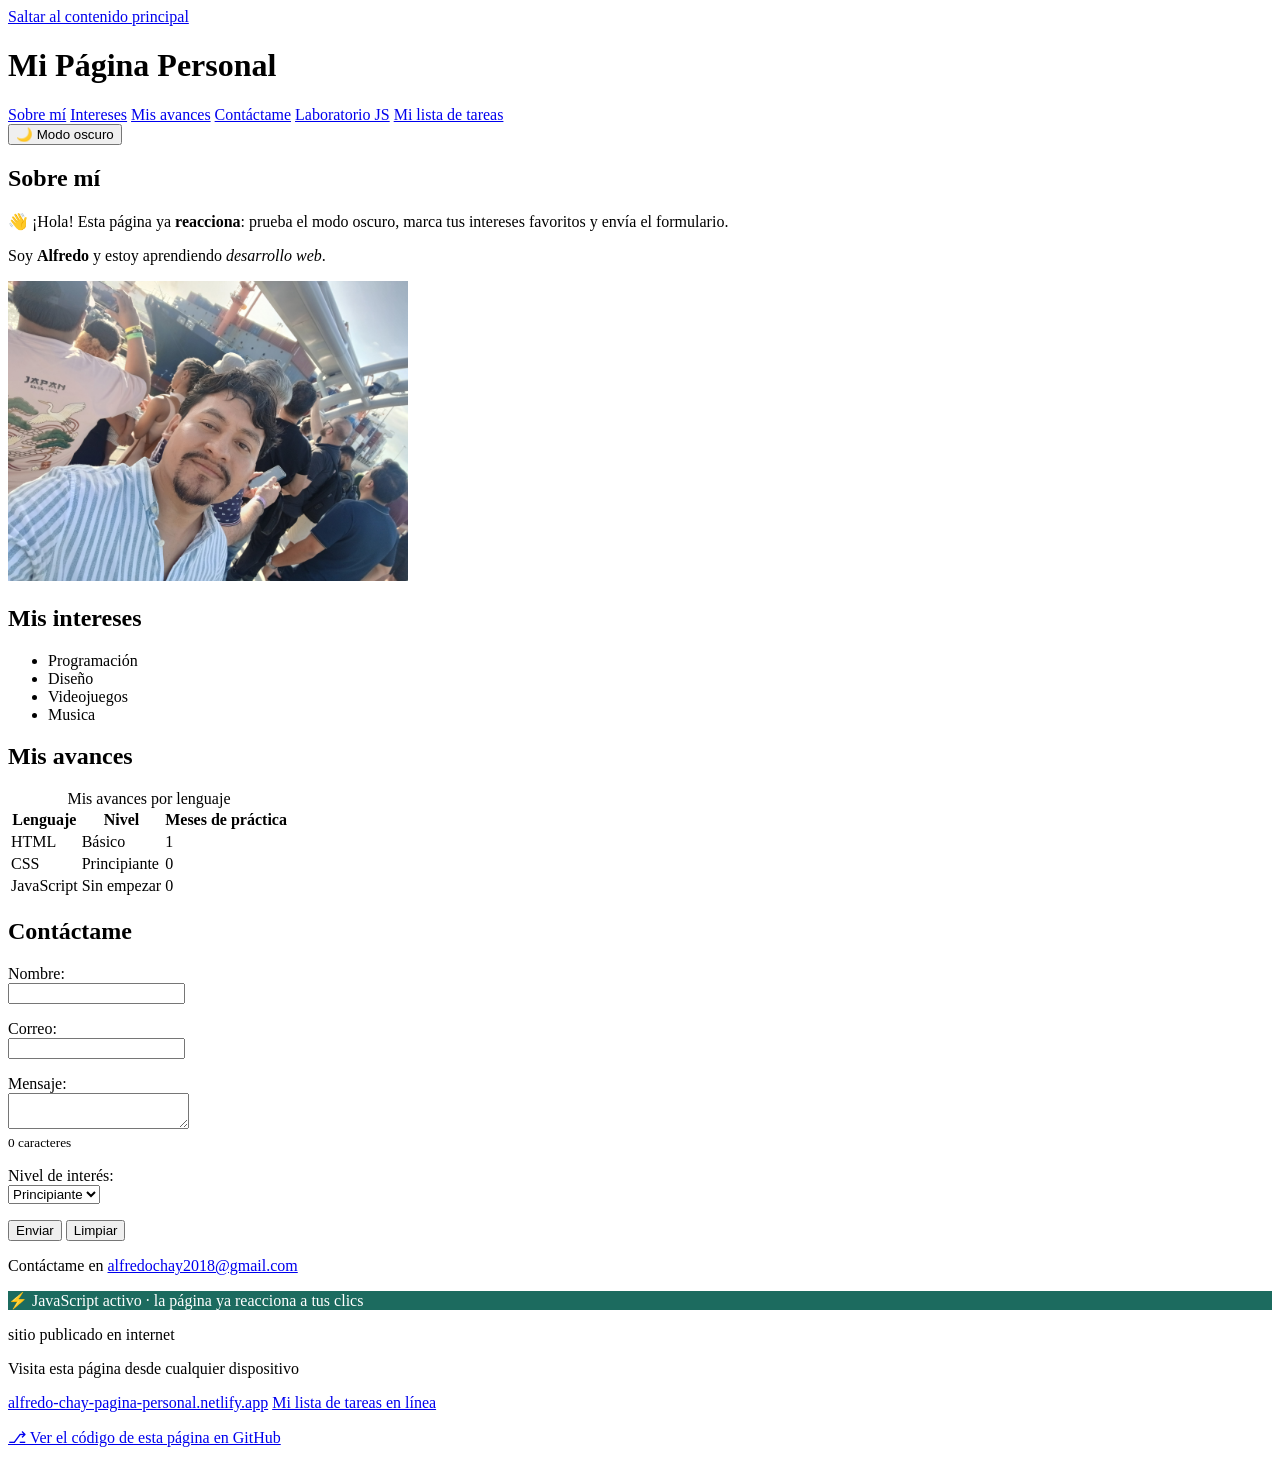
==== commit cc6ffe6c: "Revert "Comparte el modo oscuro entre la landing y el laboratorio" This reverts commit b4762c386c73a" ====
--- a/index.html
+++ b/index.html
@@ -11,9 +11,6 @@
     <link rel="stylesheet" href="css/styles.css">
   </head>
   <body>
-    <script>
-  try { if (localStorage.getItem("tema") === "oscuro") document.body.classList.add("modo-oscuro"); } catch (e) {}
-</script>
     <a href="#contenido" class="saltar">Saltar al contenido principal</a>
     <!-- CAMBIO DE HOY (Clase 8): este header es, a partir de hoy, el
          primer elemento que el usuario ve aparecer con una animación
@@ -207,7 +204,6 @@
  
     </footer>
  
-    <script src="js/tema.js"></script>
     <script src="js/script.js"></script>
  
   </body>
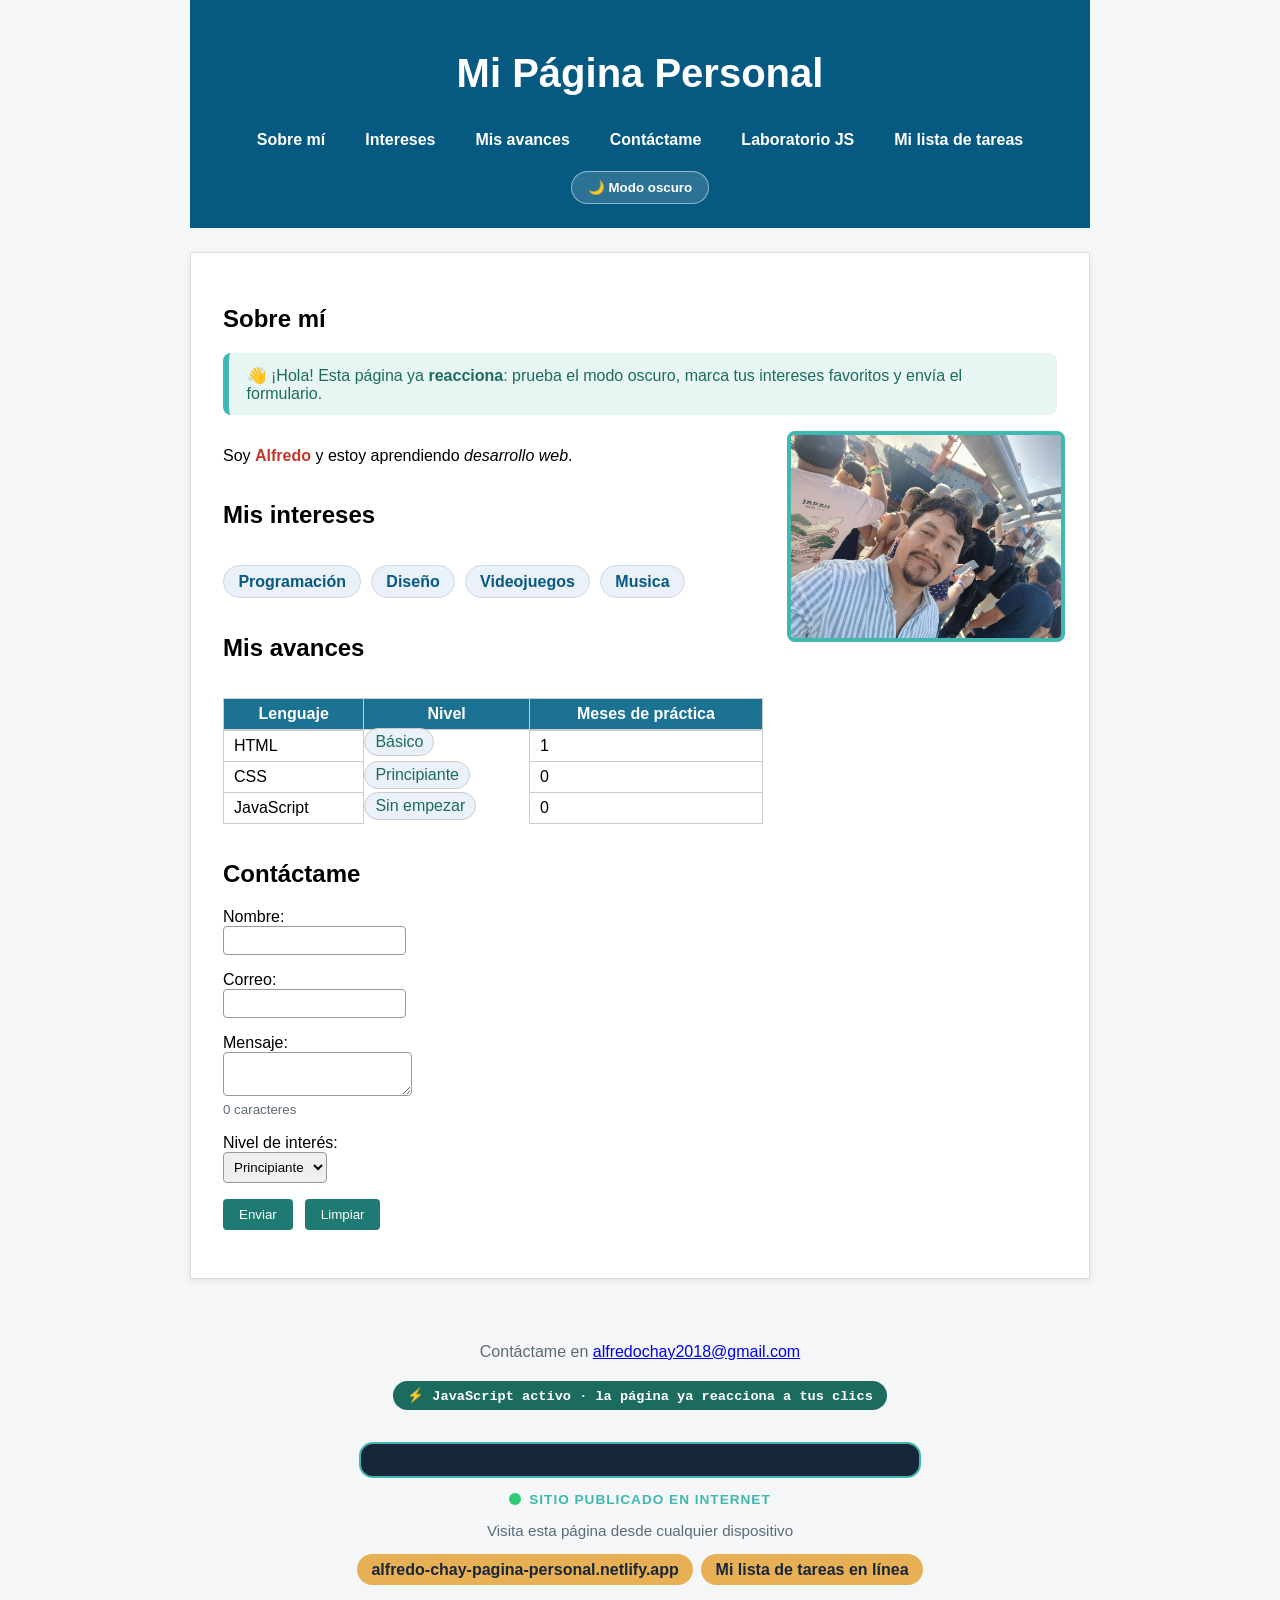
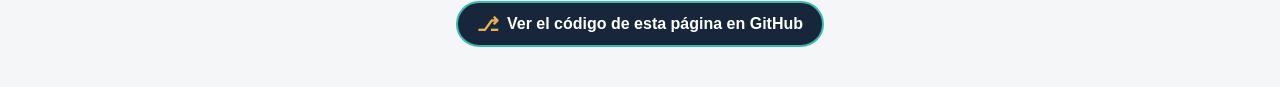
==== commit 8e25b2e2: "Agrega modo oscuro al Laboratorio JS" ====
--- a/index.html
+++ b/index.html
@@ -75,7 +75,7 @@
 
       <div class="sobre-mi-grid">
         <p>Soy <strong class="destacado">Alfredo</strong> y estoy aprendiendo <em>desarrollo web</em>.</p>
-        <img src=" img/Foto_Alfredo.jpg" alt="alfredo sonriendo en el canal de Panamá" with="300" height="300">
+        <img src=" img/Foto_Alfredo.jpg" alt="alfredo sonriendo en el canal de Panamá" width="300" height="300">
 
         <!-- CAMBIO DE HOY (Clase 12): el <span> vacío es el contador de
              favoritos. JavaScript escribe en él con textContent cada vez
@@ -188,7 +188,7 @@
            otro color con style.backgroundColor. -->
       <p class="badge-js">⚡JavaScript conectado - abre la consola </p>
 
-      <div class="en linea"></div>
+      <div class="en-linea"></div>
       <p class="en-linea-estado"><span class="punto-vivo" aria-hidden="true"></span> sitio publicado en internet</p>
       <p class="en-linea-texto">Visita esta página desde cualquier dispositivo</p>
       <p class="en-linea-enlaces">
--- a/css/styles.css
+++ b/css/styles.css
@@ -0,0 +1,1744 @@
+/* ===================================================
+   CLASE 4: PRIMEROS ESTILOS
+   =================================================== */
+
+body {
+  font-family: Arial, sans-serif;
+  background-color: #f4f6f8;
+  max-width: 900px;
+  margin: 0 auto;
+  display: grid;                 
+  grid-template-areas:            
+    "header"
+    "main"
+    "footer";
+}
+
+h1 {
+  color: #065a82;
+  font-size: 40px;
+}
+
+.destacado {
+  color: #c0392b;
+  font-weight: bold;
+}
+
+
+/* ===================================================
+   EXTRA: HEADER CON COLOR DE FONDO
+   =================================================== */
+
+header {
+  background-color: #065a82;
+  text-align: center;
+  padding: 1.5rem 1rem;
+  grid-area: header;    
+}
+
+header h1,
+header nav a {
+  color: white;
+}
+
+header nav {
+  display: flex;
+  justify-content: center;
+  gap: 0.5rem;
+}
+
+header nav a {
+  text-decoration: none;
+  font-weight: bold;
+  padding: 0.5rem 1rem;
+  border-radius: 6px;     
+  transition: background-color 0.3s ease; 
+}
+
+header nav a:hover {
+  background-color: rgba(255, 255, 255, 0.2);
+}
+
+
+/* ===================================================
+   EXTRA: TABLA
+   =================================================== */
+
+th {
+  background-color: #1c7293;
+  color: white;
+}
+
+td, th {
+  border: 1px solid #cccccc;
+  padding: 6px 10px;
+}
+
+table {
+  border-collapse: collapse;
+  margin: 1rem 0;
+  width: 100%;   
+}
+
+tbody td:nth-child(2) {
+  display: inline-block;
+  background-color: #eaf1f8;
+  color: #1c6b5f;
+  padding: 4px 10px;
+  border-radius: 999px;
+}
+
+tbody tr:first-child td:nth-child(2) {
+  position: relative;
+  top: -2px;
+}
+
+
+/* ===================================================
+   EXTRA: FORMULARIO
+   =================================================== */
+
+input, textarea, select {
+  border: 1px solid #999999;
+  padding: 6px;
+  max-width: 100%;
+  border-radius: 4px;                       
+  transition: border-color 0.3s ease;
+}
+
+input:focus, textarea:focus, select:focus {
+  border-color: #1c7293;
+  outline: none;
+}
+
+/* CAMBIO DE HOY (Clase 15) · ACCESIBILIDAD (contraste): el turquesa
+   #3fb8af con letras blancas tenía un contraste de 2.4 : 1, y lo mínimo
+   recomendado para texto normal es 4.5 : 1. Lo cambiamos por un turquesa
+   más oscuro (#1f7a73, contraste 5.1 : 1). Sigue siendo "nuestro" color,
+   pero ahora se lee bien. */
+button {
+  background-color: #1f7a73;
+  color: white;
+  border: none;
+  padding: 8px 16px;
+   border-radius: 4px;                               
+  cursor: pointer;                                  
+  transition: background-color 0.3s ease, transform 0.2s ease;
+}
+
+button:hover {
+  background-color: #185f59;   /* CAMBIO DE HOY (Clase 15): hover un poco más oscuro que el nuevo color */
+  transform: scale(1.05);
+}
+ 
+button:focus {
+  background-color: #185f59;   /* CAMBIO DE HOY (Clase 15): igual que el hover */
+  outline: 3px solid #1c7293;
+  outline-offset: 2px;
+}
+
+form {
+  margin-top: 1rem;
+}
+
+form p:last-of-type {
+  display: flex;
+  gap: 0.75rem;
+}
+
+
+/* ===================================================
+   CLASE 5: BOX MODEL
+   =================================================== */
+
+main {
+  background-color: white;
+  padding: 2rem;
+  margin: 1.5rem 0;
+  border: 1px solid #dddddd;
+  grid-area: main;
+  box-shadow: 0 2px 6px rgba(0, 0, 0, 0.08);        
+  transition: transform 0.2s ease, box-shadow 0.2s ease;
+}
+
+main:hover {
+  transform: translateY(-4px);
+  box-shadow: 0 8px 16px rgba(0, 0, 0, 0.12);
+}
+
+img {
+  border: 4px solid #3fb8af;
+  border-radius: 8px;
+  margin: 1rem 0;
+  max-width: 100%;
+}
+
+
+/* ===================================================
+   CLASE 6: DISPLAY, POSITION Y FLEXBOX
+   =================================================== */
+
+ul {
+  display: flex;
+  flex-wrap: wrap;
+  gap: 0.6rem;
+  list-style: none;
+  padding: 0;
+  margin: 1rem 0;
+}
+
+ul li {
+  background-color: #eaf1f8;
+  color: #065a82;
+  font-weight: bold;
+  padding: 0.4rem 0.9rem;
+  border-radius: 999px;
+  border: 1px solid #cfd8e3;
+  transition: transform 0.2s ease, background-color 0.2s ease;
+}
+
+ul li:hover {
+  transform: scale(1.08);
+  background-color: #d6e6f5;
+}
+
+
+/* ===================================================
+   CLASE 7: CSS GRID Y DISEÑO RESPONSIVE
+   =================================================== */
+
+footer {
+  grid-area: footer;
+  text-align: center;
+  padding: 1.5rem 1rem;
+  color: #5b6b76;
+}
+
+.sobre-mi-grid {
+  display: block;
+}
+
+@media (min-width: 768px) {
+  .sobre-mi-grid {
+    display: grid;
+    grid-template-columns: 2fr 1fr;
+    column-gap: 1.5rem;
+    grid-template-areas:
+      "texto       foto"
+      "intereses-h foto"
+      "intereses-l foto"
+      "avances-h   foto"
+      "avances-t   foto";
+  }
+
+  .sobre-mi-grid > p             { grid-area: texto; }
+  .sobre-mi-grid > h2#intereses  { grid-area: intereses-h; }
+  .sobre-mi-grid > ul            { grid-area: intereses-l; }
+  .sobre-mi-grid > h2#avances    { grid-area: avances-h; }
+  .sobre-mi-grid > table         { grid-area: avances-t; }
+
+  .sobre-mi-grid > img {
+    grid-area: foto;    
+    align-self: start;   
+    margin: 0;             
+  }
+}
+
+/* ===================================================
+   CLASE 8: PROYECTO 1 — TRANSICIONES Y ANIMACIONES
+   =================================================== */
+ 
+@keyframes aparecer {
+  from {
+    opacity: 0;
+    transform: translateY(-10px);
+  }
+  to {
+    opacity: 1;
+    transform: translateY(0);
+  }
+}
+ 
+header {
+  animation: aparecer 0.6s ease-out;
+}
+
+/* ===================================================
+   CLASE 9: INTRODUCCIÓN A JAVASCRIPT
+   Hoy JavaScript vive en logica.js y muestra todo en la
+   consola. Estas reglas solo dan estilo a la página nueva
+   practica-js.html, que comparte esta misma hoja de estilos
+   con index.html. Ninguna regla de esta sección cambia cómo
+   se ve la landing page, salvo el ajuste del nav (abajo).
+   =================================================== */
+ 
+/* CAMBIO DE HOY (Clase 9): el nav ahora tiene 5 enlaces (agregamos
+   "Laboratorio JS"). flex-wrap: wrap deja que los enlaces bajen a
+   una segunda línea en pantallas angostas, en vez de apretarse. Es
+   la misma propiedad que ya usamos en los chips de intereses. */
+header nav {
+  flex-wrap: wrap;
+}
+ 
+/* CAMBIO DE HOY (Clase 9): <code> marca nombres de código dentro del
+   texto (let, const, logica.js...). Fuente monoespaciada, como en el
+   editor, y un fondo suave con los colores de la página. */
+code {
+  font-family: "Courier New", monospace;
+  background-color: #eaf1f8;
+  color: #065a82;
+  padding: 1px 6px;
+  border-radius: 4px;
+}
+ 
+/* CAMBIO DE HOY (Clase 9): recuadro de bienvenida del laboratorio.
+   border-left grueso + fondo claro = el mismo estilo de "nota
+   destacada" que usamos en las presentaciones. */
+.lab-intro {
+  background-color: #f3f8fa;
+  border-left: 6px solid #3fb8af;
+  padding: 1rem 1.5rem;
+  border-radius: 8px;
+  margin-bottom: 1.5rem;
+}
+ 
+.lab-intro h2 {
+  margin-top: 0.5rem;
+  color: #065a82;
+}
+ 
+/* CAMBIO DE HOY (Clase 9): la caja "Cómo ver los resultados" imita una
+   consola: fondo oscuro y texto claro (el mismo azul oscuro de los
+   bloques de código de las presentaciones). */
+.consola-tip {
+  background-color: #17263a;
+  color: #e3eef2;
+  padding: 1rem 1.5rem;
+  border-radius: 8px;
+  margin-bottom: 1.5rem;
+}
+ 
+.consola-tip h2 {
+  color: #3fb8af;
+  margin-top: 0.5rem;
+}
+ 
+.consola-tip ol {
+  line-height: 1.8;
+}
+ 
+.consola-tip code {
+  background-color: #24384f;
+  color: #e8b054;
+}
+ 
+/* CAMBIO DE HOY (Clase 9): tarjetas en Grid (Clase 7). Mobile-first:
+   una columna por defecto; dos columnas desde 768px. */
+.lab-grid {
+  display: grid;
+  grid-template-columns: 1fr;
+  gap: 1rem;
+  margin: 1rem 0 1.5rem;
+}
+ 
+@media (min-width: 768px) {
+  .lab-grid {
+    grid-template-columns: 1fr 1fr;
+  }
+}
+ 
+/* CAMBIO DE HOY (Clase 9): cada tarjeta reutiliza la idea de
+   "elevación" de la Clase 8: transition + translateY en :hover. */
+.tarjeta-js {
+  background-color: #f3f8fa;
+  border: 1px solid #dde7ee;
+  border-top: 4px solid #1c7293;
+  border-radius: 8px;
+  padding: 1rem 1.2rem;
+  transition: transform 0.2s ease, box-shadow 0.2s ease;
+}
+ 
+.tarjeta-js:hover {
+  transform: translateY(-3px);
+  box-shadow: 0 6px 14px rgba(0, 0, 0, 0.08);
+}
+ 
+.tarjeta-js h3 {
+  margin: 0.2rem 0 0.5rem;
+  color: #065a82;
+}
+ 
+/* CAMBIO DE HOY (Clase 9): en los ejercicios, el número va en un
+   círculo. position: relative en la tarjeta + position: absolute en
+   .num (Clase 6) colocan el círculo en la esquina superior derecha. */
+.ejercicio {
+  position: relative;
+  border-top-color: #3fb8af;
+}
+ 
+.ejercicio .num {
+  position: absolute;
+  top: 0.8rem;
+  right: 0.8rem;
+  width: 2rem;
+  height: 2rem;
+  border-radius: 50%;
+  background-color: #065a82;
+  color: white;
+  font-weight: bold;
+  display: flex;
+  align-items: center;
+  justify-content: center;
+}
+ 
+/* CAMBIO DE HOY (Clase 9): "resultado esperado" con aspecto de línea
+   de consola. El ::before agrega el símbolo › antes del texto sin
+   tener que escribirlo en el HTML. */
+.salida {
+  font-family: "Courier New", monospace;
+  background-color: #17263a;
+  color: #e8b054;
+  padding: 0.5rem 0.8rem;
+  border-radius: 6px;
+  font-size: 0.95rem;
+}
+ 
+.salida::before {
+  content: "› ";
+  color: #3fb8af;
+}
+
+/* ===================================================
+   CLASE 10: LOOPS Y FUNCIONES
+   Estas reglas solo dan estilo a la sección nueva del
+   laboratorio (practica-js.html, id="clase10"). La landing
+   page (index.html) no cambia hoy.
+   =================================================== */
+ 
+/* CAMBIO DE HOY (Clase 10): separa visualmente la sección de hoy de la
+   de la Clase 9: una línea punteada arriba y espacio extra (box model,
+   Clase 5). */
+.clase-nueva {
+  margin-top: 2.5rem;
+  padding-top: 1.5rem;
+  border-top: 3px dashed #cfd8e3;
+}
+ 
+/* CAMBIO DE HOY (Clase 10): "pastilla" con el número de clase. Es
+   inline-block (Clase 6): se queda en su línea como un texto, pero
+   acepta padding como una caja. */
+.etiqueta-clase {
+  display: inline-block;
+  background-color: #3fb8af;
+  color: white;
+  font-weight: bold;
+  font-size: 0.85rem;
+  letter-spacing: 1px;
+  text-transform: uppercase;
+  padding: 4px 12px;
+  border-radius: 999px;
+}
+ 
+/* CAMBIO DE HOY (Clase 10): bloques de código dentro de las tarjetas.
+   <pre> respeta espacios y saltos de línea; overflow-x: auto agrega
+   una barra para desplazarse si una línea no cabe en el celular, en
+   vez de desbordar la tarjeta (responsive, Clase 7). */
+.mini-codigo {
+  font-family: "Courier New", monospace;
+  background-color: #17263a;
+  color: #e3eef2;
+  padding: 0.7rem 0.9rem;
+  border-radius: 6px;
+  font-size: 0.9rem;
+  line-height: 1.5;
+  overflow-x: auto;
+  margin: 0.6rem 0 0;
+}
+ 
+/* CAMBIO DE HOY (Clase 10): un detalle de Grid (Clase 7). Por defecto,
+   un elemento dentro de un grid NO se encoge más que su contenido más
+   ancho; como .mini-codigo tiene líneas largas que no se cortan, en el
+   celular empujaba la tarjeta y toda la página quedaba más ancha que la
+   pantalla. min-width: 0 le permite encogerse, y entonces el
+   overflow-x: auto de .mini-codigo hace su trabajo. */
+.lab-grid > .tarjeta-js {
+  min-width: 0;
+}
+ 
+/* CAMBIO DE HOY (Clase 10): las vueltas del for, dibujadas como una fila
+   de fichas con Flexbox (Clase 6). flex-wrap hace que bajen de línea en
+   pantallas angostas. */
+.vueltas {
+  display: flex;
+  flex-wrap: wrap;
+  gap: 0.5rem;
+  margin: 0.8rem 0 1.5rem;
+}
+ 
+.vueltas span {
+  font-family: "Courier New", monospace;
+  font-weight: bold;
+  background-color: #065a82;
+  color: white;
+  padding: 0.45rem 0.8rem;
+  border-radius: 6px;
+}
+ 
+/* La última ficha (la condición ya es false) va en gris y con borde
+   punteado: es la vuelta que NO se ejecuta. */
+.vueltas span.fin {
+  background-color: #eef1f4;
+  color: #5b6b76;
+  border: 2px dashed #b7c3cd;
+}
+ 
+/* CAMBIO DE HOY (Clase 10): el reto opcional usa la misma tarjeta de
+   .ejercicio, pero en dorado para que se note que es un extra. */
+.ejercicio.reto {
+  border-top-color: #e8b054;
+}
+ 
+.ejercicio.reto .num {
+  background-color: #e8b054;
+  color: #17263a;
+}
+ 
+/* CAMBIO DE HOY (Clase 10): recuadro de la tarea para la próxima clase,
+   con el mismo estilo de "nota destacada" que .lab-intro, pero dorado. */
+.tarea-clase {
+  background-color: #fff8e8;
+  border-left: 6px solid #e8b054;
+  padding: 1rem 1.5rem;
+  border-radius: 8px;
+  margin-top: 1.5rem;
+}
+ 
+.tarea-clase h3 {
+  margin-top: 0.3rem;
+  color: #8a5a00;
+}
+ 
+.tarea-clase ol {
+  line-height: 1.7;
+}
+
+
+/* ===================================================
+   CLASE 11: ARRAYS, OBJETOS E INTRODUCCIÓN AL DOM
+   Hoy la landing page (index.html) se conecta a su propio
+   archivo de JavaScript, script.js. Aquí solo hay estilos:
+   el distintivo del footer y la sección nueva del
+   laboratorio (practica-js.html, id="clase11").
+   =================================================== */
+ 
+/* CAMBIO DE HOY (Clase 11): distintivo en el footer de index.html que
+   recuerda que la página ya tiene JavaScript. inline-block (Clase 6)
+   para que el fondo solo ocupe lo que mide el texto. */
+.badge-js {
+  display: inline-block;
+  background-color: #17263a;
+  color: #e8b054;
+  font-family: "Courier New", monospace;
+  font-size: 0.85rem;
+  font-weight: bold;
+  padding: 0.35rem 0.9rem;
+  border-radius: 999px;
+  margin-top: 0.3rem;
+}
+ 
+/* CAMBIO DE HOY (Clase 11): recuadro de aviso en el laboratorio. Mismo
+   estilo de "nota destacada" de .lab-intro, pero en azul. */
+.aviso-hoy {
+  background-color: #eaf1f8;
+  border-left: 6px solid #065a82;
+  padding: 0.9rem 1.2rem;
+  border-radius: 8px;
+  margin: 1rem 0 1.5rem;
+  line-height: 1.6;
+}
+ 
+/* CAMBIO DE HOY (Clase 11): el árbol del DOM, dibujado con cajas
+   anidadas. Cada .nodo tiene un borde a la izquierda y un margen
+   (box model, Clase 5): cuanto más adentro está, más a la derecha se
+   ve, igual que la sangría del HTML. */
+.arbol {
+  background-color: #f3f8fa;
+  border: 1px solid #dde7ee;
+  border-radius: 8px;
+  padding: 1rem 1.2rem;
+  margin: 0.8rem 0 1.5rem;
+  overflow-x: auto;   /* en el celular, si no cabe, se desplaza dentro de su caja */
+}
+ 
+.nodo {
+  font-family: "Courier New", monospace;
+  font-weight: bold;
+  color: #065a82;
+  border-left: 3px solid #3fb8af;
+  margin: 0.35rem 0 0.35rem 1.1rem;
+  padding: 0.15rem 0 0.15rem 0.7rem;
+}
+ 
+/* La raíz (document) no lleva sangría ni borde. */
+.nodo.raiz {
+  margin-left: 0;
+  border-left: none;
+  padding-left: 0;
+  color: #17263a;
+}
+ 
+/* Las hojas (nodos sin hijos dibujados) en un tono más suave. */
+.nodo.hoja {
+  font-weight: normal;
+  color: #1a2433;
+  border-left-color: #cfd8e3;
+}
+ 
+/* Los elementos que vamos a seleccionar hoy (h1 y nav). */
+.nodo.marcado {
+  background-color: #fff8e8;
+  border-left-color: #e8b054;
+  font-weight: bold;
+}
+ 
+/* El <script> nuevo de hoy. */
+.nodo.nuevo {
+  background-color: #e7f5f3;
+  border-left-color: #3fb8af;
+  color: #1c6b5f;
+  font-weight: bold;
+}
+ 
+/* CAMBIO DE HOY (Clase 11): desde la Clase 5, la 2.ª columna de TODAS
+   las tablas se ve como "pastilla" (tbody td:nth-child(2)). En esta
+   tabla no la queremos, así que la regresamos a una celda normal. Como
+   ".tabla-selectores tbody td:nth-child(2)" es más específico (tiene
+   una clase), le gana a la regla general. */
+.tabla-selectores tbody td:nth-child(2) {
+  display: table-cell;
+  background-color: transparent;
+  color: inherit;
+  padding: 6px 10px;
+  border-radius: 0;
+  position: static;
+}
+ 
+/* CAMBIO DE HOY (Clase 11): las celdas de esta tabla tienen código largo
+   y sin espacios, como querySelector(".destacado"). Una tabla no se
+   encoge más que su palabra más larga, y en el celular empujaba toda la
+   página. overflow-wrap: anywhere permite cortar esas palabras largas
+   en cualquier punto para que la tabla quepa en la pantalla. */
+.tabla-selectores td {
+  overflow-wrap: anywhere;
+}
+
+/* ===================================================
+   CLASE 12: MODIFICAR EL DOM, EVENTOS Y FORMULARIOS
+   Estas clases NO se usan solas: JavaScript (script.js) se
+   las pone o se las quita a los elementos con classList.
+   Así el "cómo se ve" sigue viviendo en el CSS y JavaScript
+   solo decide "cuándo" (buena práctica de hoy).
+   =================================================== */
+ 
+/* CAMBIO DE HOY (Clase 12): el botón de modo oscuro del header. Hereda
+   la regla general "button" de la Clase 6, pero aquí lo hacemos
+   transparente con borde para que combine con el azul del header. */
+.btn-tema {
+  margin-top: 0.9rem;
+  background-color: rgba(255, 255, 255, 0.15);
+  border: 1px solid rgba(255, 255, 255, 0.5);
+  font-weight: bold;
+  border-radius: 999px;
+}
+ 
+.btn-tema:hover,
+.btn-tema:focus {
+  background-color: rgba(255, 255, 255, 0.3);
+}
+ 
+/* CAMBIO DE HOY (Clase 12): transición suave del fondo y del color para
+   que el cambio a modo oscuro no sea un "golpe" (Clase 8). */
+body,
+main {
+  transition: background-color 0.4s ease, color 0.4s ease;
+}
+ 
+/* CAMBIO DE HOY (Clase 12): MODO OSCURO. Todas estas reglas empiezan con
+   body.modo-oscuro, o sea: solo se aplican cuando el <body> tiene la
+   clase "modo-oscuro". Esa clase la pone y la quita JavaScript con
+   document.body.classList.toggle("modo-oscuro"). */
+body.modo-oscuro {
+  background-color: #0f1b2b;
+  color: #e3eef2;
+}
+ 
+body.modo-oscuro main {
+  background-color: #17263a;
+  border-color: #24384f;
+  box-shadow: 0 2px 10px rgba(0, 0, 0, 0.4);
+}
+ 
+body.modo-oscuro h2 {
+  color: #3fb8af;
+}
+ 
+body.modo-oscuro .destacado {
+  color: #ff8a7a;   /* el rojo de la Clase 4, más claro para que se lea en fondo oscuro */
+}
+ 
+body.modo-oscuro td,
+body.modo-oscuro th {
+  border-color: #24384f;
+}
+ 
+body.modo-oscuro footer {
+  color: #9fb3c2;
+}
+ 
+body.modo-oscuro footer a {
+  color: #3fb8af;
+}
+ 
+/* CAMBIO DE HOY (Clase 12): el párrafo de saludo que llena JavaScript
+   con innerHTML. ":empty" significa "cuando no tiene nada adentro":
+   mientras JavaScript no escriba en él, no se ve ni ocupa espacio. */
+.saludo {
+  background-color: #e7f5f3;
+  color: #1c6b5f;
+  border-left: 6px solid #3fb8af;
+  padding: 0.8rem 1.1rem;
+  border-radius: 8px;
+  animation: aparecer 0.6s ease;   /* reutilizamos la animación de la Clase 8 */
+}
+ 
+.saludo:empty {
+  display: none;
+}
+ 
+/* CAMBIO DE HOY (Clase 12): los intereses ahora se pueden tocar. El
+   cursor de "manita" avisa que son clicables. */
+ul li {
+  cursor: pointer;
+  user-select: none;   /* evita que el texto se seleccione al hacer doble clic */
+}
+ 
+/* CAMBIO DE HOY (Clase 12): un interés marcado como favorito. JavaScript
+   alterna esta clase con classList.toggle("favorito") en cada clic. */
+ul li.favorito {
+  background-color: #e8b054;
+  color: #17263a;
+  border-color: #c99437;
+}
+ 
+/* ::before agrega una estrella ANTES del texto, solo con CSS. */
+ul li.favorito::before {
+  content: "★ ";
+}
+ 
+/* CAMBIO DE HOY (Clase 12): contador de favoritos dentro del h2. */
+.contador {
+  font-size: 0.9rem;
+  font-weight: normal;
+  color: #8a5a00;
+  background-color: #fff8e8;
+  padding: 2px 10px;
+  border-radius: 999px;
+  vertical-align: middle;
+}
+ 
+.contador:empty {
+  display: none;
+}
+ 
+/* CAMBIO DE HOY (Clase 12): el contador de caracteres del mensaje. */
+.contador-mensaje {
+  color: #5b6b76;
+}
+ 
+/* CAMBIO DE HOY (Clase 12): la caja de mensajes del formulario. Vacía no
+   se ve; con la clase .error se pinta de rojo y con .exito de verde. */
+.mensaje-form {
+  padding: 0.8rem 1.1rem;
+  border-radius: 8px;
+  font-weight: bold;
+  border-left: 6px solid transparent;
+}
+ 
+.mensaje-form:empty {
+  display: none;
+}
+ 
+.mensaje-form.error {
+  background-color: #fdecea;
+  color: #c0392b;
+  border-left-color: #c0392b;
+}
+ 
+.mensaje-form.exito {
+  background-color: #e7f5f3;
+  color: #1c6b5f;
+  border-left-color: #3fb8af;
+  animation: aparecer 0.6s ease;
+}
+ 
+/* CAMBIO DE HOY (Clase 12): el campo que tiene el error se marca en rojo.
+   Escribimos "input.campo-error" (etiqueta + clase) para que sea tan
+   específico como "input:focus" de la Clase 8; como esta regla está
+   DESPUÉS en el archivo, gana y el borde se queda rojo aunque el campo
+   tenga el foco. */
+input.campo-error,
+textarea.campo-error {
+  border-color: #c0392b;
+  background-color: #fff5f4;
+}
+ 
+/* ---------- Laboratorio (practica-js.html, id="clase12") ---------- */
+ 
+/* CAMBIO DE HOY (Clase 12): el "camino" de un evento, dibujado como una
+   fila de pasos con Flexbox (Clase 6). Es un <ol> (lista numerada),
+   así no le tocan las reglas de "ul li" de los intereses. Cada paso lleva una flecha con
+   ::after, menos el último. */
+.flujo {
+  display: flex;
+  flex-wrap: wrap;
+  gap: 0.6rem;
+  margin: 0.8rem 0 1.5rem;
+  padding: 0;
+  list-style: none;
+}
+ 
+.flujo li {
+  background-color: #065a82;
+  color: white;
+  padding: 0.5rem 0.9rem;
+  border-radius: 8px;
+  font-weight: bold;
+}
+ 
+.flujo li::after {
+  content: "  →";
+  color: #3fb8af;
+}
+ 
+.flujo li:last-child {
+  background-color: #3fb8af;
+  color: #17263a;
+}
+ 
+.flujo li:last-child::after {
+  content: "";
+}
+ 
+/* CAMBIO DE HOY (Clase 12): tarjeta de la demo en vivo del laboratorio.
+   logica.js le alterna la clase "encendida" con un clic. */
+.demo-tarjeta {
+  background-color: #f3f8fa;
+  border: 2px dashed #b7c3cd;
+  border-radius: 8px;
+  padding: 1rem 1.2rem;
+  margin: 0.8rem 0;
+  transition: background-color 0.3s ease, border-color 0.3s ease, transform 0.3s ease;
+}
+ 
+.demo-tarjeta.encendida {
+  background-color: #e7f5f3;
+  border: 2px solid #3fb8af;
+  transform: scale(1.02);
+}
+
+/* ===================================================
+   CLASE 14: GIT Y GITHUB
+   Hoy casi todo pasa en la terminal, no en la página. Aquí
+   solo hay estilos para:
+   - el botón "Ver el código en GitHub" del footer (index.html);
+   - la sección nueva del laboratorio (practica-js.html,
+     id="clase14").
+   =================================================== */
+ 
+/* CAMBIO DE HOY (Clase 14): botón del footer que lleva al repositorio.
+   Es un <a> con forma de botón: inline-flex (Clase 6) para alinear el
+   ícono y el texto, padding y bordes redondeados (Clase 5), y una
+   transición al pasar el cursor (Clase 8). */
+.enlace-github {
+  display: inline-flex;
+  align-items: center;
+  gap: 0.5rem;
+  background-color: #17263a;
+  color: white;
+  text-decoration: none;
+  font-weight: bold;
+  padding: 0.6rem 1.2rem;
+  border-radius: 999px;
+  border: 2px solid #3fb8af;
+  transition: background-color 0.3s ease, transform 0.2s ease;
+}
+ 
+.enlace-github:hover {
+  background-color: #3fb8af;
+  color: #17263a;
+  transform: translateY(-2px);
+}
+ 
+/* El símbolo ⎇ es el ícono clásico de las "ramas" de Git. */
+.icono-git {
+  font-size: 1.2rem;
+  color: #e8b054;
+}
+ 
+.enlace-github:hover .icono-git {
+  color: #17263a;
+}
+ 
+/* En modo oscuro (Clase 12), el footer cambia el color de TODOS sus
+   enlaces a turquesa; aquí mantenemos el botón con letras blancas. */
+body.modo-oscuro footer a.enlace-github {
+  color: white;
+}
+ 
+body.modo-oscuro footer a.enlace-github:hover {
+  color: #17263a;
+}
+ 
+/* ---------- Laboratorio (practica-js.html, id="clase14") ---------- */
+ 
+/* CAMBIO DE HOY (Clase 14): las tres zonas de Git, como tres cajas en
+   Grid (Clase 7). En el celular van una debajo de otra; desde 768px, en
+   una fila de tres columnas iguales. */
+.zonas-git {
+  display: grid;
+  grid-template-columns: 1fr;
+  gap: 1rem;
+  margin: 0.8rem 0 1.5rem;
+}
+ 
+@media (min-width: 768px) {
+  .zonas-git {
+    grid-template-columns: 1fr 1fr 1fr;
+  }
+}
+ 
+.zona {
+  position: relative;          /* para el número en la esquina (Clase 6) */
+  background-color: #f3f8fa;
+  border: 2px dashed #b7c3cd;
+  border-radius: 8px;
+  padding: 1rem 1.1rem 0.6rem;
+}
+ 
+/* La última zona (el repositorio) va con borde sólido: es lo que ya
+   quedó guardado de verdad. */
+.zona:last-child {
+  border: 2px solid #3fb8af;
+  background-color: #e7f5f3;
+}
+ 
+.zona strong {
+  color: #065a82;
+}
+ 
+.zona p {
+  margin: 0.4rem 0 0;
+}
+ 
+.zona-num {
+  position: absolute;
+  top: -0.8rem;
+  right: 0.8rem;
+  width: 1.6rem;
+  height: 1.6rem;
+  border-radius: 50%;
+  background-color: #065a82;
+  color: white;
+  font-weight: bold;
+  font-size: 0.85rem;
+  display: flex;
+  align-items: center;
+  justify-content: center;
+}
+ 
+/* CAMBIO DE HOY (Clase 14): un bloque que imita la terminal. Es un <pre>
+   (respeta los espacios y los saltos de línea, Clase 10) con fondo casi
+   negro. overflow-x: auto agrega una barra si un comando no cabe en el
+   celular, en vez de desbordar la página. */
+.terminal {
+  font-family: "Courier New", monospace;
+  background-color: #0f1b2b;
+  color: #e3eef2;
+  padding: 1rem 1.2rem;
+  border-radius: 8px;
+  line-height: 1.7;
+  font-size: 0.9rem;
+  overflow-x: auto;
+  border-top: 28px solid #24384f;   /* la "barra de título" de la ventana */
+}
+ 
+/* CAMBIO DE HOY (Clase 14): el mismo detalle de Grid de la Clase 10, ahora
+   en el <main>. El body es un Grid (Clase 7) y, por defecto, un elemento
+   del grid NO se encoge más que su contenido más ancho. El comando más
+   largo de la terminal empujaba al main y, en el celular, toda la página
+   quedaba más ancha que la pantalla. min-width: 0 le permite encogerse, y
+   así el overflow-x: auto de .terminal hace su trabajo. */
+main {
+  min-width: 0;
+}
+ 
+.terminal .prompt {
+  color: #3fb8af;
+  font-weight: bold;
+  user-select: none;   /* al copiar un comando, el $ no se copia */
+}
+ 
+/* CAMBIO DE HOY (Clase 14): tarjetas de mensajes de commit buenos y
+   malos. Reutilizan .tarjeta-js y solo cambian el color del borde. */
+.commit-bien {
+  border-top-color: #3fb8af;
+}
+ 
+.commit-bien h3 {
+  color: #1c6b5f;
+}
+ 
+.commit-mal {
+  border-top-color: #c0392b;
+}
+ 
+.commit-mal h3 {
+  color: #c0392b;
+}
+ 
+.commit-bien .salida,
+.commit-mal .salida {
+  margin: 0.4rem 0;
+}
+
+/* ===================================================
+   CLASE 15: ORGANIZACIÓN, ACCESIBILIDAD Y SEO
+   CAMBIO DE HOY (Clase 15): este archivo ahora vive en la
+   carpeta css/ (antes estaba suelto junto a index.html).
+   Aquí abajo están los estilos nuevos de hoy: todos tienen
+   que ver con que MÁS personas puedan usar la página.
+   =================================================== */
+
+/* CAMBIO DE HOY (Clase 15): la foto tiene width y height en el HTML (para
+   que el navegador reserve su espacio). height: auto mantiene la
+   proporción cuando max-width: 100% la encoge en el celular; sin esto, la
+   foto se vería aplastada. */
+img {
+  height: auto;
+}
+
+/* CAMBIO DE HOY (Clase 15) · ACCESIBILIDAD: el enlace "Saltar al
+   contenido". Normalmente está FUERA de la pantalla (top: -100px), así
+   que no estorba a quien usa el mouse. Cuando recibe el foco con la tecla
+   Tab, :focus lo baja a la vista (top: 0.5rem). position: absolute (Clase
+   6) lo pone encima de todo sin mover el resto de la página. */
+.saltar {
+  position: absolute;
+  top: -100px;
+  left: 0.5rem;
+  z-index: 100;
+  background-color: #17263a;
+  color: white;
+  font-weight: bold;
+  padding: 0.7rem 1.2rem;
+  border-radius: 8px;
+  text-decoration: none;
+  transition: top 0.2s ease;
+}
+
+.saltar:focus {
+  top: 0.5rem;
+  outline: 3px solid #e8b054;
+}
+
+/* CAMBIO DE HOY (Clase 15) · ACCESIBILIDAD: texto solo para lectores de
+   pantalla. Lo hacemos de 1 píxel y lo recortamos, en lugar de usar
+   display: none, porque display: none también lo esconde de los lectores.
+   Lo usamos en el <caption> de la tabla. */
+.solo-lectores {
+  position: absolute;
+  width: 1px;
+  height: 1px;
+  overflow: hidden;
+  clip-path: inset(50%);
+  white-space: nowrap;
+}
+
+/* CAMBIO DE HOY (Clase 15) · ACCESIBILIDAD: un foco VISIBLE en todo lo que
+   se puede usar con el teclado. :focus-visible se activa cuando se llega
+   con Tab (y no con un clic del mouse). El contorno dorado se ve tanto en
+   fondo claro como en el azul del header. */
+a:focus-visible,
+button:focus-visible,
+ul li:focus-visible,
+input:focus-visible,
+textarea:focus-visible,
+select:focus-visible {
+  outline: 3px solid #e8b054;
+  outline-offset: 3px;
+}
+
+/* En los enlaces del menú, además del contorno, mostramos el mismo fondo
+   del :hover (Clase 8): quien usa teclado ve lo mismo que quien usa mouse. */
+header nav a:focus-visible {
+  background-color: rgba(255, 255, 255, 0.2);
+}
+
+/* Los intereses que se activan con teclado también crecen, como con el
+   mouse. */
+ul li:focus-visible {
+  transform: scale(1.08);
+}
+
+/* ---------- Laboratorio (practica-js.html, id="clase15") ---------- */
+
+/* CAMBIO DE HOY (Clase 15): la estructura de carpetas, antes y después,
+   en dos columnas de Grid (Clase 7). En el celular, una debajo de otra. */
+.antes-despues {
+  display: grid;
+  grid-template-columns: 1fr;
+  gap: 1rem;
+  margin: 0.8rem 0 1.5rem;
+}
+
+@media (min-width: 768px) {
+  .antes-despues {
+    grid-template-columns: 1fr 1fr;
+  }
+}
+
+.antes-despues .terminal {
+  margin: 0;
+}
+
+/* El mismo detalle de Grid de las Clases 10 y 14: min-width: 0 deja que
+   cada columna se encoja en el celular, y el overflow-x: auto de
+   .terminal agrega la barra de desplazamiento en vez de desbordar. */
+.antes-despues > div {
+  min-width: 0;
+}
+
+.antes-despues h4 {
+  margin: 0 0 0.4rem;
+  color: #065a82;
+}
+
+/* CAMBIO DE HOY (Clase 15): la checklist de la auditoría. Es una lista de
+   <label> con su checkbox: al hacer clic en el texto se marca la casilla
+   (la misma unión label + input de la Clase 3). */
+.checklist {
+  list-style: none;
+  padding: 0;
+  margin: 0.8rem 0;
+  display: grid;
+  /* minmax(0, 1fr): una sola columna que puede encogerse hasta 0. Sin esto,
+     Grid hace la columna tan ancha como la frase más larga y, en el
+     celular, la lista se sale de la pantalla. */
+  grid-template-columns: minmax(0, 1fr);
+  gap: 0.5rem;
+}
+
+.checklist li {
+  background-color: #f3f8fa;
+  border: 1px solid #dde7ee;
+  border-left: 5px solid #b7c3cd;
+  border-radius: 8px;
+  padding: 0;
+  font-weight: normal;
+  color: #1a2433;
+  transition: background-color 0.3s ease, border-color 0.3s ease;
+}
+
+/* Las reglas de "ul li" de los intereses no aplican aquí. */
+.checklist li:hover {
+  transform: none;
+  background-color: #eaf1f8;
+}
+
+.checklist label {
+  display: flex;
+  align-items: flex-start;
+  gap: 0.7rem;
+  padding: 0.7rem 0.9rem;
+  cursor: pointer;
+}
+
+.checklist input {
+  width: 1.2rem;
+  height: 1.2rem;
+  margin-top: 0.1rem;
+  accent-color: #1f7a73;   /* el color de la palomita de la casilla */
+  flex-shrink: 0;
+}
+
+/* logica.js le pone la clase .hecho al <li> cuando su casilla se marca. */
+.checklist li.hecho {
+  background-color: #e7f5f3;
+  border-left-color: #1f7a73;
+}
+
+.checklist li.hecho label {
+  color: #1c6b5f;
+}
+
+/* La barra de progreso: un contenedor gris y, adentro, una barra cuyo
+   ancho (width) lo cambia logica.js con style.width (Clase 12). */
+.progreso {
+  background-color: #dde7ee;
+  border-radius: 999px;
+  height: 14px;
+  overflow: hidden;
+  margin: 0.4rem 0 0.3rem;
+}
+
+.progreso-barra {
+  height: 100%;
+  width: 0%;
+  background-color: #1f7a73;
+  border-radius: 999px;
+  transition: width 0.4s ease;   /* la barra crece suavemente (Clase 8) */
+}
+
+.progreso-texto {
+  font-weight: bold;
+  color: #065a82;
+  margin: 0 0 1rem;
+}
+
+/* CAMBIO DE HOY (Clase 15): los comentarios (#) dentro del bloque de la
+   terminal, en gris, como en el editor. */
+.terminal .comentario-term {
+  color: #8fa3b5;
+  font-style: italic;
+}
+
+.en-linea {
+  max-width: 520px;
+  margin: 1.2rem auto 0.8rem;
+  background-color: #17263a;
+  color: #e3eef2;
+  border: 2px solid #3fb8af;
+  border-radius: 14px;
+  padding: 1rem 1.2rem;
+  animation: aparecer 0.6s ease-out;   /* la animación de la Clase 8 */
+}
+ 
+.en-linea p {
+  margin: 0.3rem 0;
+}
+ 
+.en-linea-estado {
+  display: flex;
+  align-items: center;
+  justify-content: center;
+  gap: 0.5rem;
+  font-weight: bold;
+  color: #3fb8af;
+  text-transform: uppercase;
+  letter-spacing: 1px;
+  font-size: 0.85rem;
+}
+ 
+/* El punto verde que "late": un círculo (border-radius: 50%) con una
+   animación infinita que lo agranda y lo hace transparente, como la luz
+   de "en vivo" de una transmisión. */
+.punto-vivo {
+  width: 12px;
+  height: 12px;
+  border-radius: 50%;
+  background-color: #2ecc71;
+  animation: latido 1.6s ease-in-out infinite;
+}
+ 
+@keyframes latido {
+  0%   { box-shadow: 0 0 0 0 rgba(46, 204, 113, 0.7); }
+  70%  { box-shadow: 0 0 0 10px rgba(46, 204, 113, 0); }
+  100% { box-shadow: 0 0 0 0 rgba(46, 204, 113, 0); }
+}
+ 
+.en-linea-texto {
+  font-size: 0.95rem;
+}
+ 
+/* Los dos enlaces, como pastillas que bajan de línea en el celular. */
+.en-linea-enlaces {
+  display: flex;
+  flex-wrap: wrap;
+  justify-content: center;
+  gap: 0.5rem;
+  margin-top: 0.6rem !important;
+}
+ 
+.en-linea-enlaces a {
+  color: #17263a;
+  background-color: #e8b054;
+  text-decoration: none;
+  font-weight: bold;
+  padding: 0.4rem 0.9rem;
+  border-radius: 999px;
+  overflow-wrap: anywhere;   /* una URL larga puede partirse en el celular */
+  transition: transform 0.2s ease, background-color 0.2s ease;
+}
+ 
+.en-linea-enlaces a:hover {
+  transform: translateY(-2px);
+  background-color: #f2c47a;
+}
+ 
+/* En modo oscuro (Clase 12) el footer pinta todos sus enlaces de
+   turquesa; aquí mantenemos el texto oscuro sobre el dorado. */
+body.modo-oscuro footer .en-linea-enlaces a {
+  color: #17263a;
+}
+ 
+/* ---------- Laboratorio (practica-js.html, id="clase16") ---------- */
+ 
+/* CAMBIO DE HOY (Clase 16): una URL dividida en partes de colores. Cada
+   <span class="parte"> es un trozo de la dirección. */
+.url-partes,
+.vista-url {
+  font-family: "Courier New", monospace;
+  font-size: 1.15rem;
+  font-weight: bold;
+  background-color: #0f1b2b;
+  padding: 0.9rem 1.1rem;
+  border-radius: 8px;
+  overflow-wrap: anywhere;   /* en el celular la URL baja de línea */
+}
+ 
+.parte.protocolo  { color: #8fa3b5; }
+.parte.subdominio { color: #e8b054; }
+.parte.dominio    { color: #3fb8af; }
+.parte.ruta       { color: #f2a97e; }
+ 
+/* CAMBIO DE HOY (Clase 16): el generador del nombre del sitio. Reutiliza
+   la idea de "tarjeta" de las clases anteriores. */
+.generador {
+  background-color: #f3f8fa;
+  border: 1px solid #dde7ee;
+  border-top: 4px solid #e8b054;
+  border-radius: 8px;
+  padding: 1rem 1.2rem;
+  margin: 0.8rem 0 1.5rem;
+}
+ 
+.generador label {
+  display: block;
+  font-weight: bold;
+  color: #065a82;
+  margin-bottom: 0.4rem;
+}
+ 
+.generador input {
+  width: 100%;
+  box-sizing: border-box;   /* el padding no hace que se salga (Clase 5) */
+  font-size: 1rem;
+  padding: 0.6rem 0.8rem;
+}
+ 
+.vista-url {
+  margin: 0.8rem 0 0.4rem;
+}
+ 
+/* El consejo cambia de color según lo que escribas: logica.js le pone
+   la clase .ok (verde) o .aviso (dorado). */
+.consejo-url {
+  margin: 0;
+  padding: 0.5rem 0.8rem;
+  border-radius: 6px;
+  background-color: #eaf1f8;
+  color: #065a82;
+  font-weight: bold;
+  transition: background-color 0.3s ease, color 0.3s ease;
+}
+ 
+.consejo-url.ok {
+  background-color: #e7f5f3;
+  color: #1c6b5f;
+}
+ 
+.consejo-url.aviso {
+  background-color: #fff8e8;
+  color: #8a5a00;
+}
+ 
+/* CAMBIO DE HOY (Clase 16): el despliegue continuo como una "tubería" de
+   cinco pasos con Grid (Clase 7): una columna en el celular, cinco en
+   pantallas grandes. */
+.pipeline {
+  display: grid;
+  grid-template-columns: 1fr;
+  gap: 0.6rem;
+  margin: 0.8rem 0 1.5rem;
+}
+ 
+@media (min-width: 768px) {
+  .pipeline {
+    grid-template-columns: repeat(5, 1fr);
+  }
+}
+ 
+.paso-pipeline {
+  display: flex;
+  flex-direction: column;
+  align-items: center;
+  text-align: center;
+  gap: 0.2rem;
+  font-size: 1.6rem;
+  background-color: #eaf1f8;
+  border: 2px solid #cfd8e3;
+  border-radius: 10px;
+  padding: 0.8rem 0.5rem;
+  transition: transform 0.2s ease;
+}
+ 
+.paso-pipeline:hover {
+  transform: translateY(-3px);
+}
+ 
+.paso-pipeline strong {
+  font-size: 1rem;
+  color: #065a82;
+}
+ 
+.paso-pipeline span {
+  font-size: 0.85rem;
+  color: #5b6b76;
+}
+ 
+.paso-pipeline.final {
+  background-color: #e7f5f3;
+  border-color: #3fb8af;
+}
+
+/* ===================================================
+   MODO OSCURO COMPLETO (landing + Laboratorio JS)
+   ===================================================
+   CAMBIO NUEVO: en la Clase 12 el modo oscuro solo cubría el body, el
+   main, los h2, la tabla y el footer. El laboratorio tiene muchos más
+   componentes (tarjetas, código, árbol del DOM, checklist, pipeline...)
+   que solo tenían colores claros y se veían como cajas blancas sobre un
+   fondo oscuro. Aquí van los colores oscuros de todos ellos.
+
+   Cómo funciona (igual que en la Clase 12): cada regla empieza con
+   body.modo-oscuro, o sea, solo se aplica cuando JavaScript le puso esa
+   clase al <body>. Paleta: fondo #0f1b2b, tarjetas #1b2d44, bordes
+   #24384f, texto #e3eef2 y turquesa #3fb8af (los mismos de la Clase 12).
+
+   Detalle de especificidad (Clase 4): body.modo-oscuro suma peso a cada
+   selector, así que gana sin usar !important. Pero por eso mismo, las
+   reglas de un ESTADO (favorito, error, hecho, ok...) van DESPUÉS de la
+   regla general de su componente y repiten su clase: así el estado sigue
+   ganando, igual que en el modo claro. */
+
+/* Los controles nativos (casillas, select, barras de desplazamiento)
+   también se dibujan oscuros. */
+body.modo-oscuro {
+  color-scheme: dark;
+}
+
+/* Los enlaces azules por defecto no se leen sobre fondo oscuro. */
+body.modo-oscuro main a {
+  color: #7fd6cd;
+}
+
+/* ---------- Texto y cajas de aviso ---------- */
+
+body.modo-oscuro code {
+  background-color: #24384f;
+  color: #e8b054;
+}
+
+body.modo-oscuro .lab-intro {
+  background-color: #1b2d44;
+}
+
+/* La consola ya era oscura; con borde se distingue del main. */
+body.modo-oscuro .consola-tip {
+  background-color: #0f1b2b;
+  border: 1px solid #24384f;
+}
+
+body.modo-oscuro .aviso-hoy {
+  background-color: #16314a;
+  border-left-color: #3fb8af;
+}
+
+body.modo-oscuro .tarea-clase {
+  background-color: #2a2515;
+}
+
+body.modo-oscuro .tarea-clase h3 {
+  color: #e8b054;
+}
+
+body.modo-oscuro .clase-nueva {
+  border-top-color: #33506e;
+}
+
+body.modo-oscuro .saludo {
+  background-color: #13302f;
+  color: #8fe3d6;
+}
+
+body.modo-oscuro .contador {
+  background-color: #2a2515;
+  color: #e8b054;
+}
+
+body.modo-oscuro .contador-mensaje {
+  color: #9fb3c2;
+}
+
+/* ---------- Tarjetas ---------- */
+
+/* Solo cambiamos los lados izquierdo, derecho e inferior: el borde de
+   arriba tiene un color propio por tipo (ejercicio, reto, commit...). */
+body.modo-oscuro .tarjeta-js {
+  background-color: #1b2d44;
+  border-left-color: #24384f;
+  border-right-color: #24384f;
+  border-bottom-color: #24384f;
+}
+
+body.modo-oscuro .tarjeta-js h3 {
+  color: #7fd6cd;
+}
+
+/* Después de ".tarjeta-js h3" para que estos dos colores ganen. */
+body.modo-oscuro .commit-bien h3 {
+  color: #5fd3b8;
+}
+
+body.modo-oscuro .commit-mal h3 {
+  color: #ff8a7a;
+}
+
+/* Código y "salidas" un tono más oscuros que la tarjeta. */
+body.modo-oscuro .mini-codigo,
+body.modo-oscuro .salida {
+  background-color: #0f1b2b;
+}
+
+/* ---------- Chips de intereses ---------- */
+
+body.modo-oscuro ul li {
+  background-color: #1f3550;
+  color: #cfe6f0;
+  border-color: #2d4a68;
+}
+
+body.modo-oscuro ul li:hover {
+  background-color: #274260;
+}
+
+/* Después del :hover para que el favorito siga dorado al pasar el cursor. */
+body.modo-oscuro ul li.favorito {
+  background-color: #e8b054;
+  color: #17263a;
+  border-color: #c99437;
+}
+
+/* ---------- Tablas ---------- */
+
+/* La 2.ª columna es una "pastilla" (Clase 5)... */
+body.modo-oscuro tbody td:nth-child(2) {
+  background-color: #1f3550;
+  color: #7fd6cd;
+}
+
+/* ...excepto en .tabla-selectores, donde sigue siendo una celda normal. */
+body.modo-oscuro .tabla-selectores tbody td:nth-child(2) {
+  background-color: transparent;
+  color: inherit;
+}
+
+/* ---------- Diagramas: árbol del DOM, vueltas, zonas de Git ---------- */
+
+body.modo-oscuro .arbol {
+  background-color: #1b2d44;
+  border-color: #24384f;
+}
+
+body.modo-oscuro .nodo {
+  color: #7fd6cd;
+}
+
+body.modo-oscuro .nodo.raiz {
+  color: #e3eef2;
+}
+
+body.modo-oscuro .nodo.hoja {
+  color: #cfe0e8;
+  border-left-color: #33506e;
+}
+
+/* .marcado y .nuevo van después de .hoja: algunos nodos tienen las dos. */
+body.modo-oscuro .nodo.marcado {
+  background-color: #2a2515;
+  border-left-color: #e8b054;
+}
+
+body.modo-oscuro .nodo.nuevo {
+  background-color: #13302f;
+  border-left-color: #3fb8af;
+  color: #5fd3b8;
+}
+
+body.modo-oscuro .vueltas span.fin {
+  background-color: #1b2d44;
+  color: #9fb3c2;
+  border-color: #3a5470;
+}
+
+body.modo-oscuro .zona {
+  background-color: #1b2d44;
+  border-color: #3a5470;
+}
+
+body.modo-oscuro .zona:last-child {
+  background-color: #13302f;
+  border-color: #3fb8af;
+}
+
+body.modo-oscuro .zona strong {
+  color: #7fd6cd;
+}
+
+body.modo-oscuro .antes-despues h4 {
+  color: #7fd6cd;
+}
+
+/* ---------- Demo en vivo (Clase 12) ---------- */
+
+body.modo-oscuro .demo-tarjeta {
+  background-color: #1b2d44;
+  border-color: #3a5470;
+}
+
+/* Después de .demo-tarjeta: la tarjeta encendida recupera su borde turquesa. */
+body.modo-oscuro .demo-tarjeta.encendida {
+  background-color: #13302f;
+  border-color: #3fb8af;
+}
+
+/* ---------- Formulario (landing) ---------- */
+
+/* Las casillas de la checklist se excluyen: son nativas y ya quedan
+   oscuras gracias a color-scheme. */
+body.modo-oscuro input:not([type="checkbox"]),
+body.modo-oscuro textarea,
+body.modo-oscuro select {
+  background-color: #0f1b2b;
+  color: #e3eef2;
+  border-color: #3a5470;
+}
+
+/* El foco (Clase 8) con turquesa; no se aplica a los campos con error,
+   que se quedan rojos aunque tengan el foco. */
+body.modo-oscuro input:not([type="checkbox"]):not(.campo-error):focus,
+body.modo-oscuro textarea:not(.campo-error):focus,
+body.modo-oscuro select:focus {
+  border-color: #3fb8af;
+}
+
+body.modo-oscuro input.campo-error,
+body.modo-oscuro textarea.campo-error {
+  border-color: #ff8a7a;
+  background-color: #2a1816;
+}
+
+body.modo-oscuro .mensaje-form.error {
+  background-color: #3a1f1d;
+  color: #ff9a8c;
+  border-left-color: #ff8a7a;
+}
+
+body.modo-oscuro .mensaje-form.exito {
+  background-color: #13302f;
+  color: #8fe3d6;
+  border-left-color: #3fb8af;
+}
+
+/* ---------- Clase 15: checklist y barra de progreso ---------- */
+
+body.modo-oscuro .checklist li {
+  background-color: #1b2d44;
+  border-color: #24384f;
+  border-left-color: #3a5470;
+  color: #e3eef2;
+}
+
+body.modo-oscuro .checklist li:hover {
+  background-color: #22395a;
+}
+
+/* .hecho después de la regla general: la casilla marcada se pinta verde. */
+body.modo-oscuro .checklist li.hecho {
+  background-color: #13302f;
+  border-left-color: #3fb8af;
+}
+
+body.modo-oscuro .checklist li.hecho label {
+  color: #8fe3d6;
+}
+
+body.modo-oscuro .progreso {
+  background-color: #24384f;
+}
+
+body.modo-oscuro .progreso-barra {
+  background-color: #3fb8af;
+}
+
+body.modo-oscuro .progreso-texto {
+  color: #7fd6cd;
+}
+
+/* ---------- Clase 16: generador de URL y despliegue ---------- */
+
+/* Como en las tarjetas, no tocamos el borde de arriba (dorado). */
+body.modo-oscuro .generador {
+  background-color: #1b2d44;
+  border-left-color: #24384f;
+  border-right-color: #24384f;
+  border-bottom-color: #24384f;
+}
+
+body.modo-oscuro .generador label {
+  color: #7fd6cd;
+}
+
+body.modo-oscuro .consejo-url {
+  background-color: #1f3550;
+  color: #cfe6f0;
+}
+
+/* .ok y .aviso después de la regla general, igual que en el modo claro. */
+body.modo-oscuro .consejo-url.ok {
+  background-color: #13302f;
+  color: #8fe3d6;
+}
+
+body.modo-oscuro .consejo-url.aviso {
+  background-color: #2a2515;
+  color: #e8b054;
+}
+
+body.modo-oscuro .paso-pipeline {
+  background-color: #1b2d44;
+  border-color: #33506e;
+}
+
+body.modo-oscuro .paso-pipeline strong {
+  color: #7fd6cd;
+}
+
+body.modo-oscuro .paso-pipeline span {
+  color: #9fb3c2;
+}
+
+body.modo-oscuro .paso-pipeline.final {
+  background-color: #13302f;
+  border-color: #3fb8af;
+}
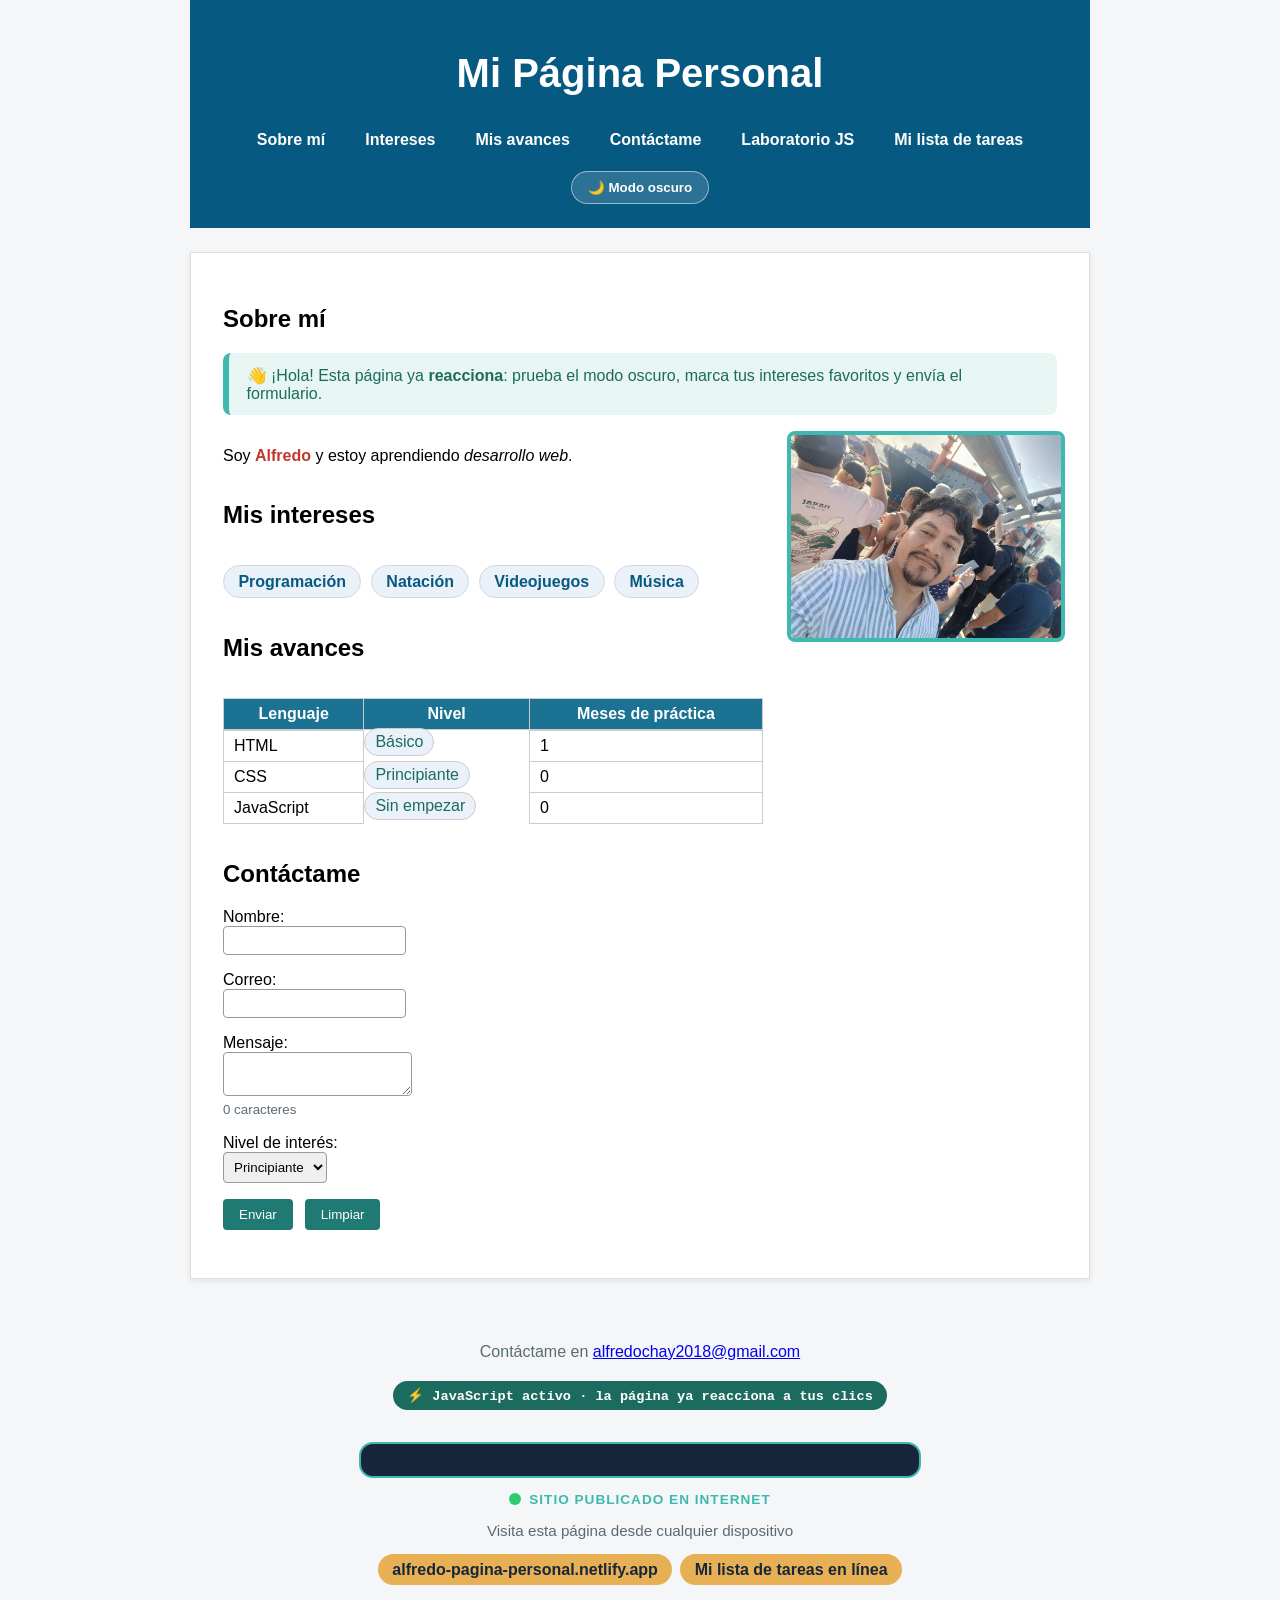
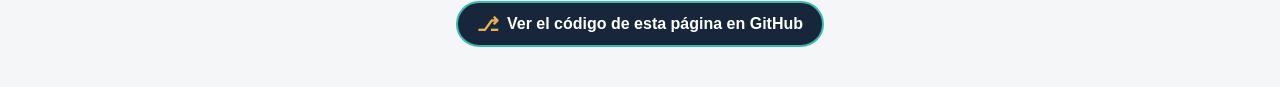
==== commit c5cbfd17: "correción de enlace página alfredo y lista de tareas desde landing page" ====
--- a/index.html
+++ b/index.html
@@ -84,9 +84,9 @@
         
         <ul>
           <li>Programación</li>
-          <li>Diseño</li>
+          <li>Natación</li>
           <li>Videojuegos</li>
-          <li>Musica</li>
+          <li>Música</li>
         </ul>
 
         <h2 id="avances">Mis avances</h2>
@@ -192,8 +192,8 @@
       <p class="en-linea-estado"><span class="punto-vivo" aria-hidden="true"></span> sitio publicado en internet</p>
       <p class="en-linea-texto">Visita esta página desde cualquier dispositivo</p>
       <p class="en-linea-enlaces">
-        <a href="https://alfredo-chay-pagina-personal.netlify.app/" target="_blank" rel="noopener">alfredo-chay-pagina-personal.netlify.app</a>
-        <a href="https://alfredo-chay-pagina-personal.netlify.app/lista/lista.html" target="_blank" rel="noopener"> Mi lista de tareas en línea</a>
+        <a href="https://alfredo-pagina-personal.netlify.app/" target="_blank" rel="noopener">alfredo-pagina-personal.netlify.app</a>
+        <a href="https://alfredo-pagina-personal.netlify.app/lista/lista.html" target="_blank" rel="noopener"> Mi lista de tareas en línea</a>
       </p>
 
       <p>
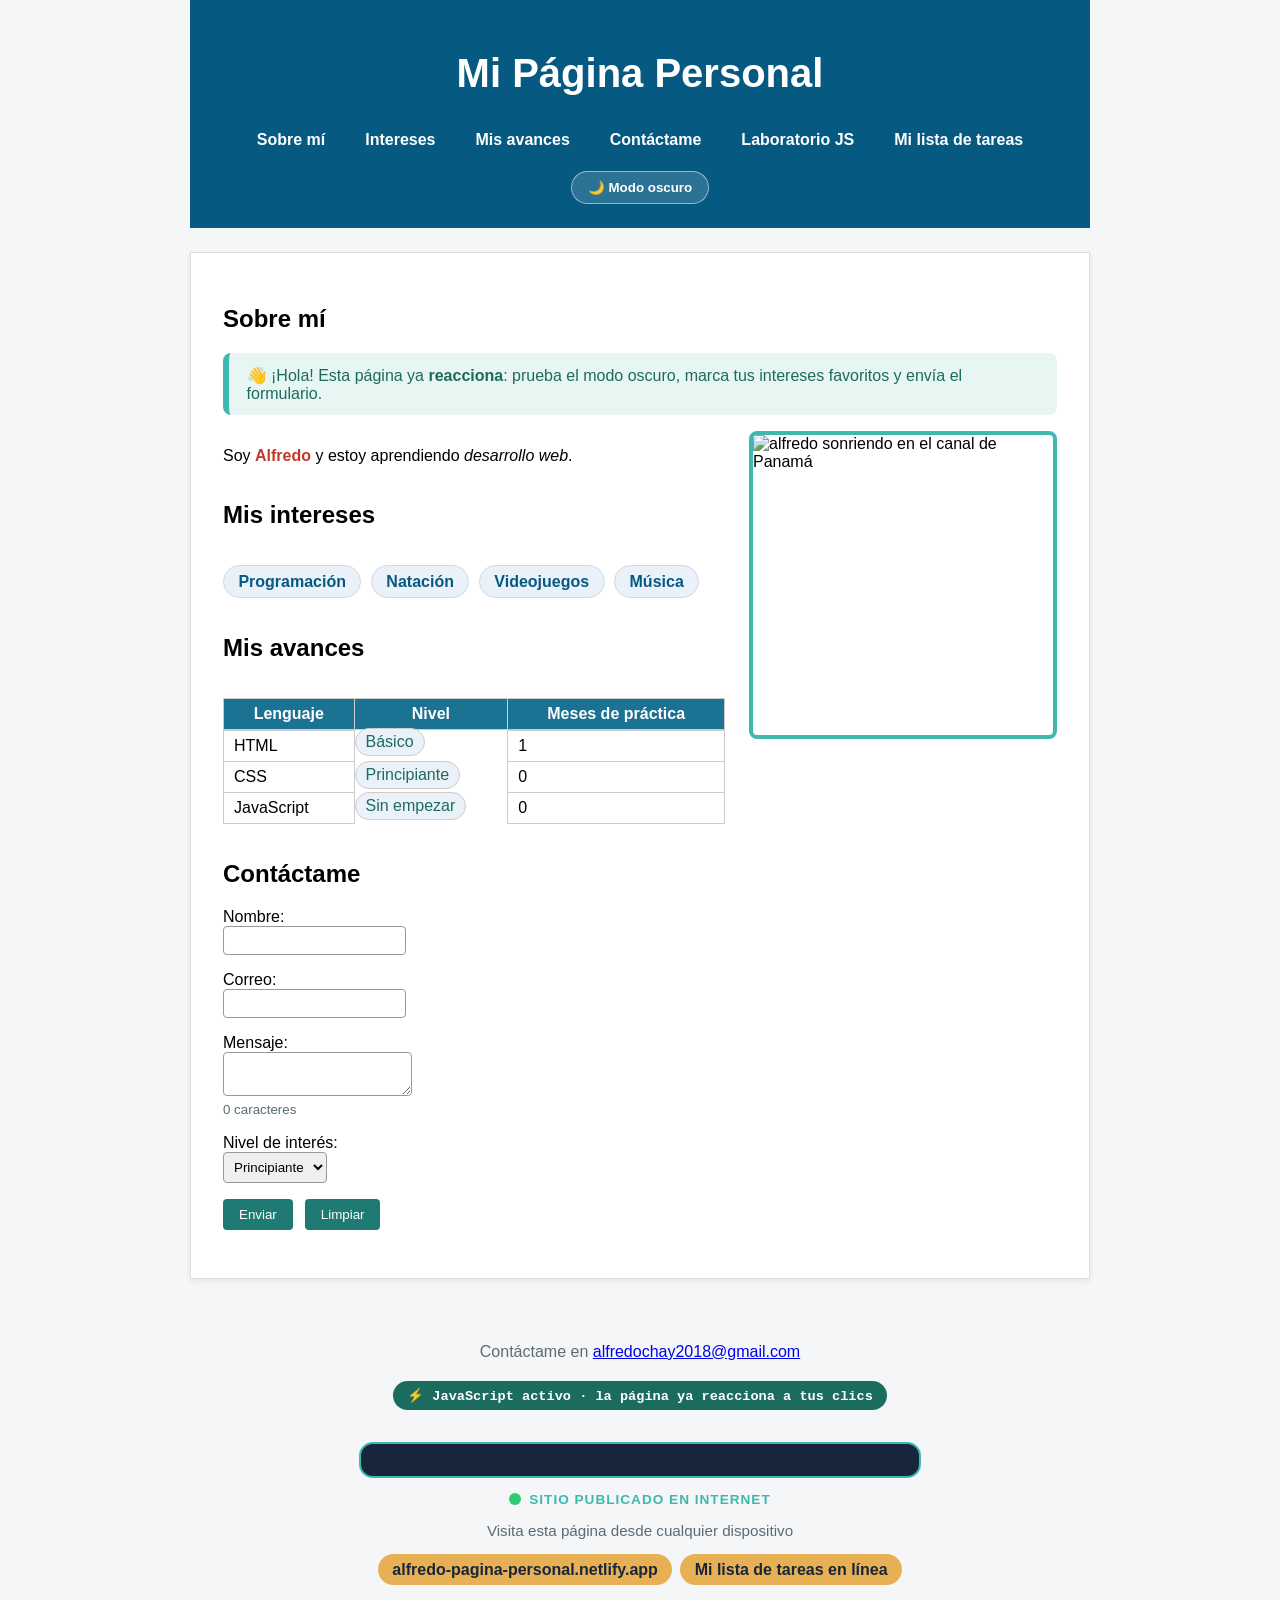
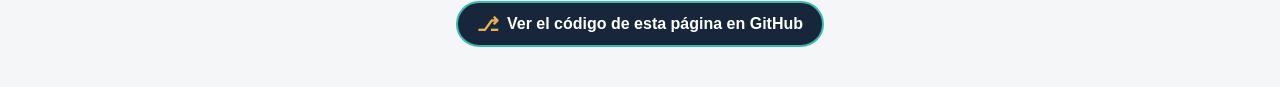
==== commit da3bfe1a: "correción de rutas de lista css, js" ====
--- a/index.html
+++ b/index.html
@@ -75,7 +75,7 @@
 
       <div class="sobre-mi-grid">
         <p>Soy <strong class="destacado">Alfredo</strong> y estoy aprendiendo <em>desarrollo web</em>.</p>
-        <img src=" img/Foto_Alfredo.jpg" alt="alfredo sonriendo en el canal de Panamá" width="300" height="300">
+        <img src=" img/foto_alfredo.jpg" alt="alfredo sonriendo en el canal de Panamá" width="300" height="300">
 
         <!-- CAMBIO DE HOY (Clase 12): el <span> vacío es el contador de
              favoritos. JavaScript escribe en él con textContent cada vez
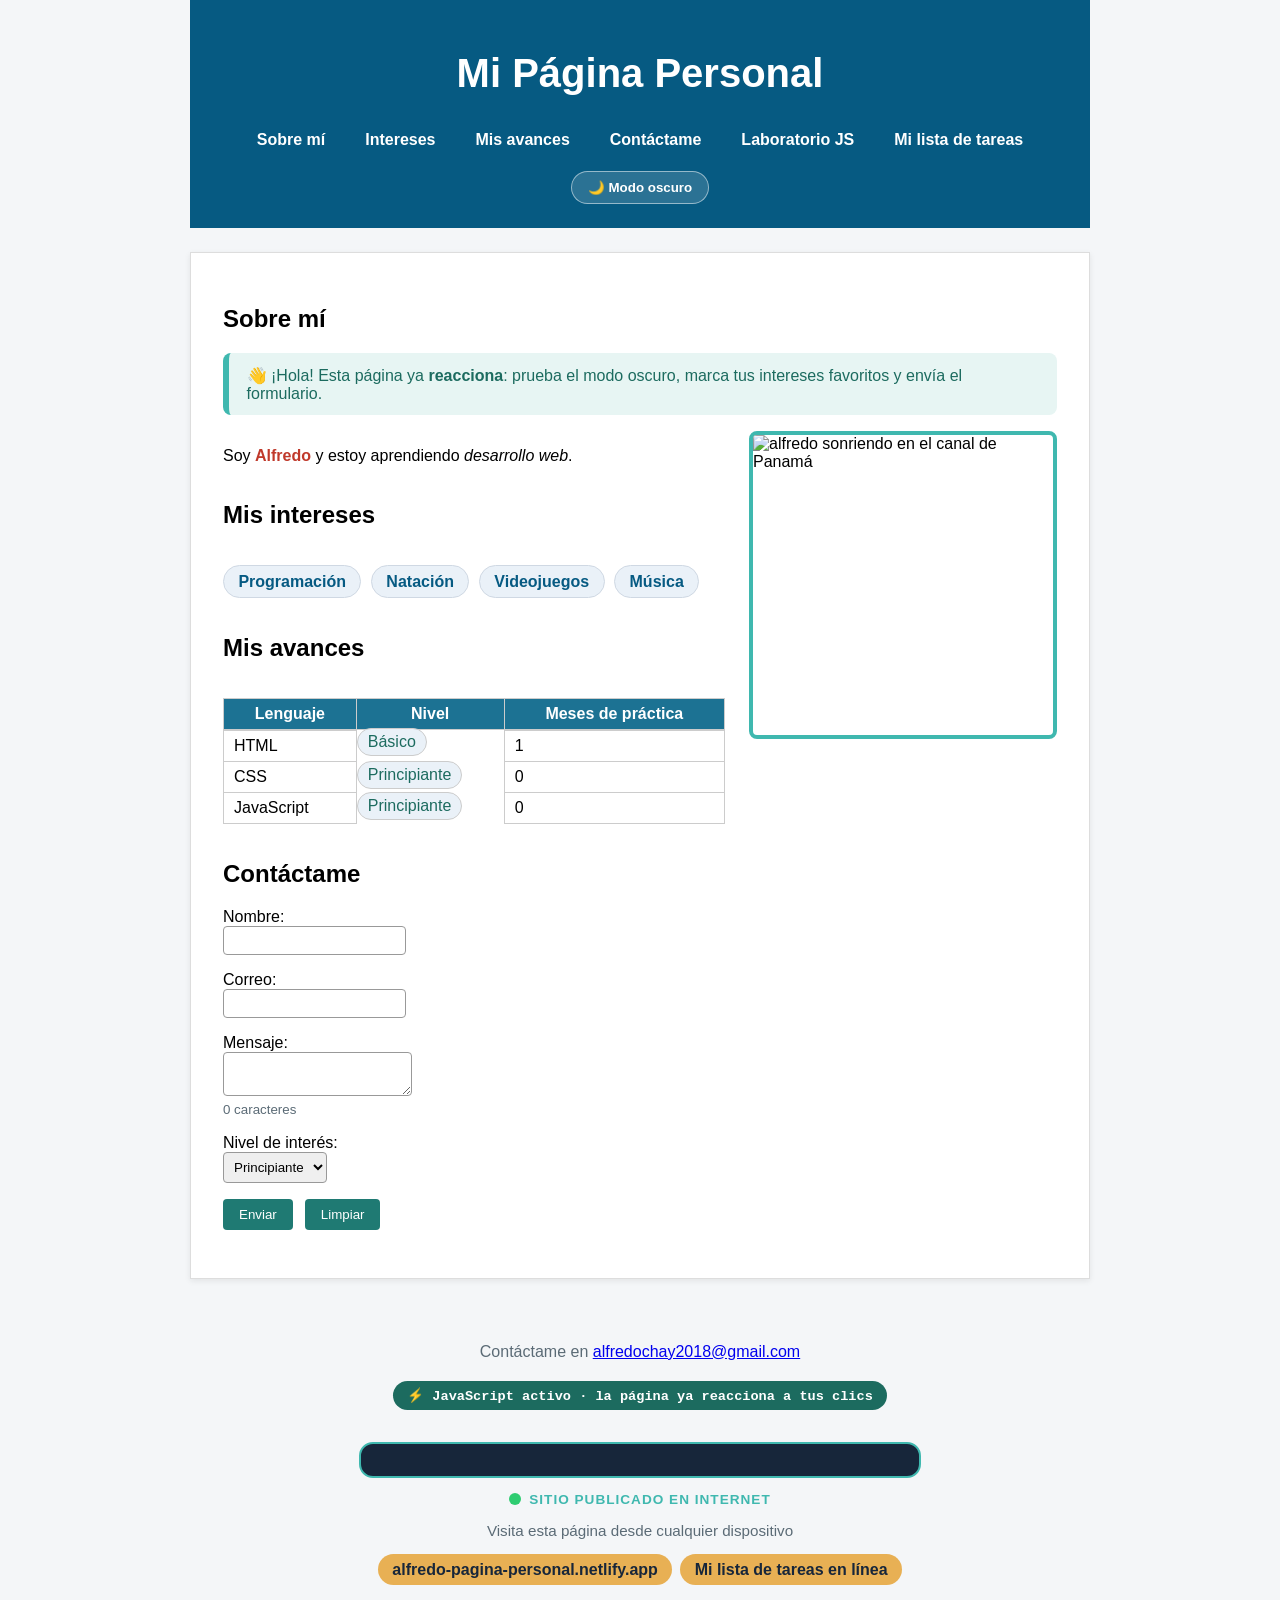
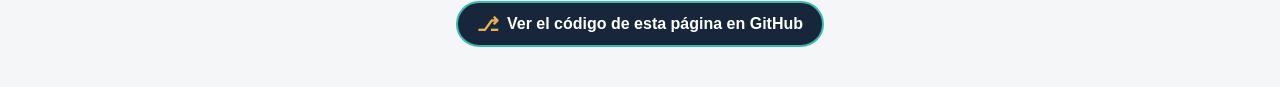
==== commit 4c1a9576: "actualización de mis avances, javascript a principiante" ====
--- a/index.html
+++ b/index.html
@@ -112,7 +112,7 @@
             </tr>
             <tr>
               <td>JavaScript</td>
-              <td>Sin empezar</td>
+              <td>Principiante</td>
               <td>0</td>
             </tr>
           </tbody>
